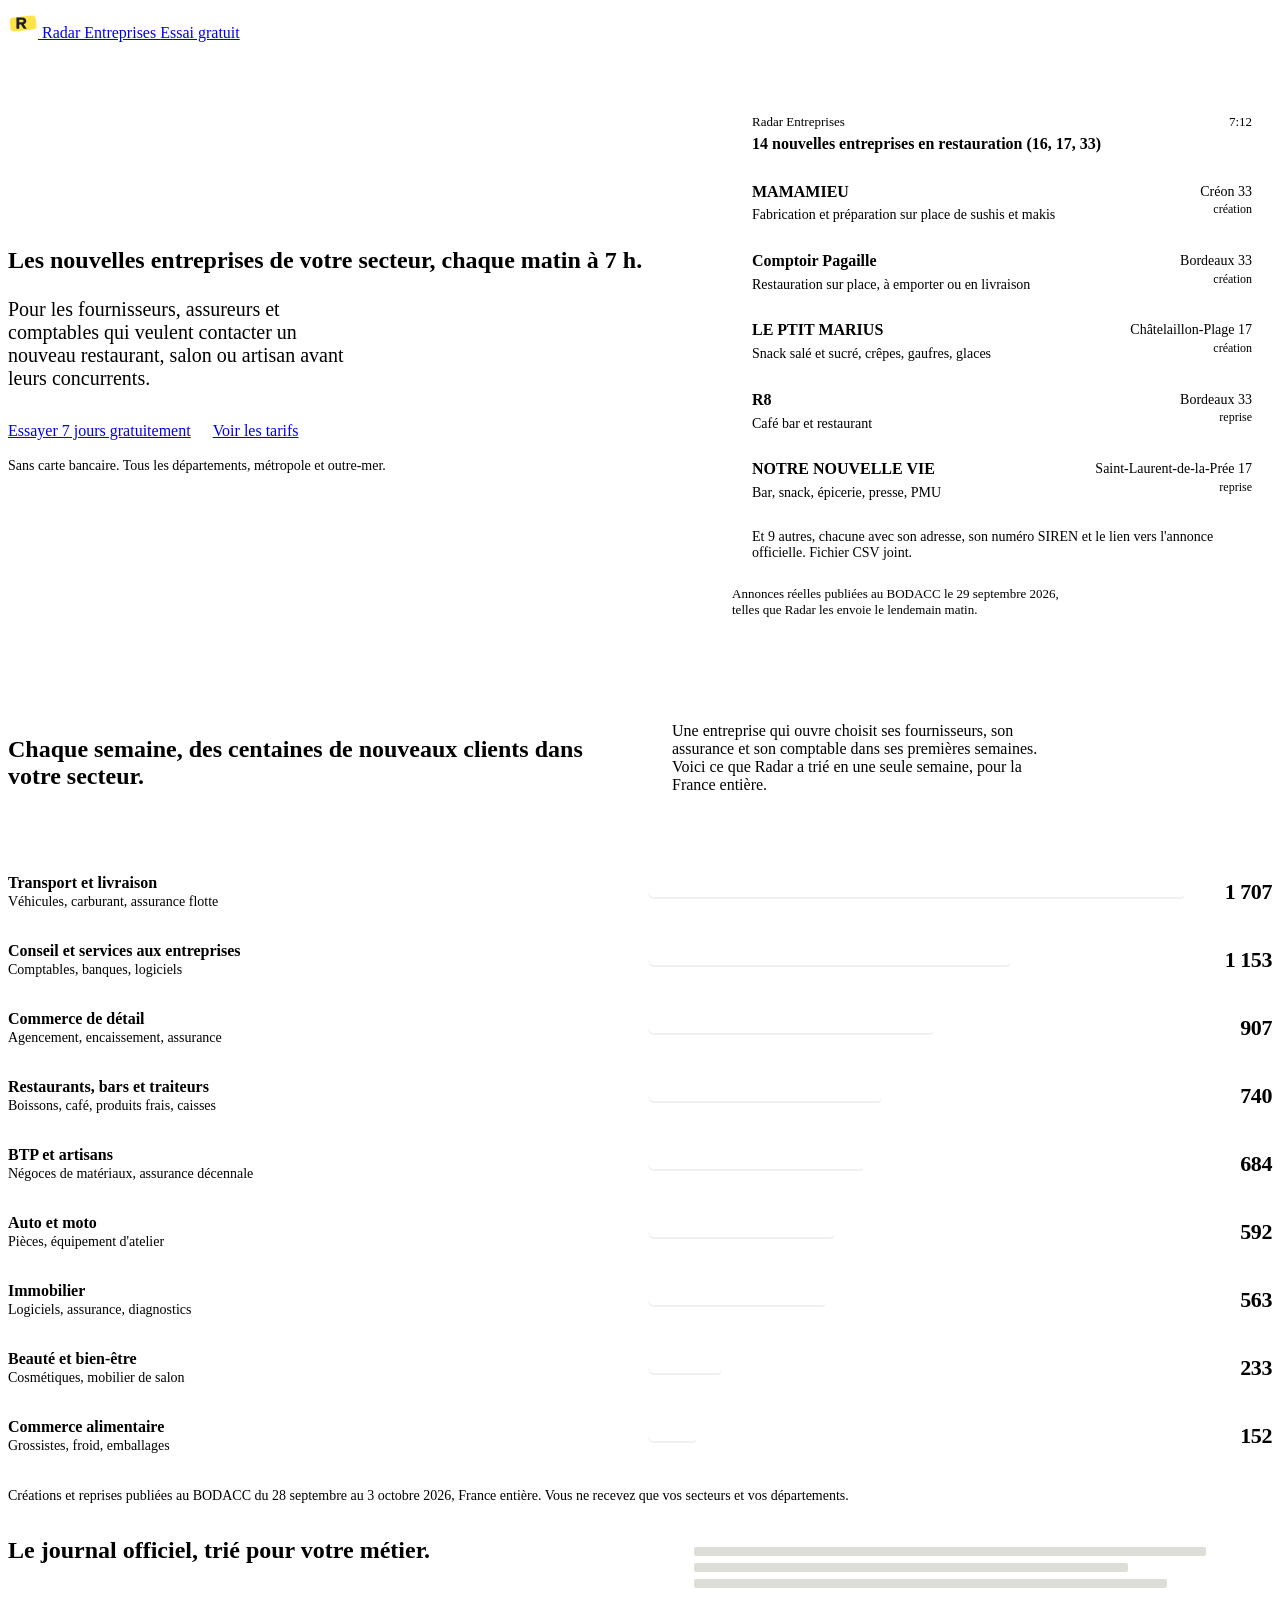
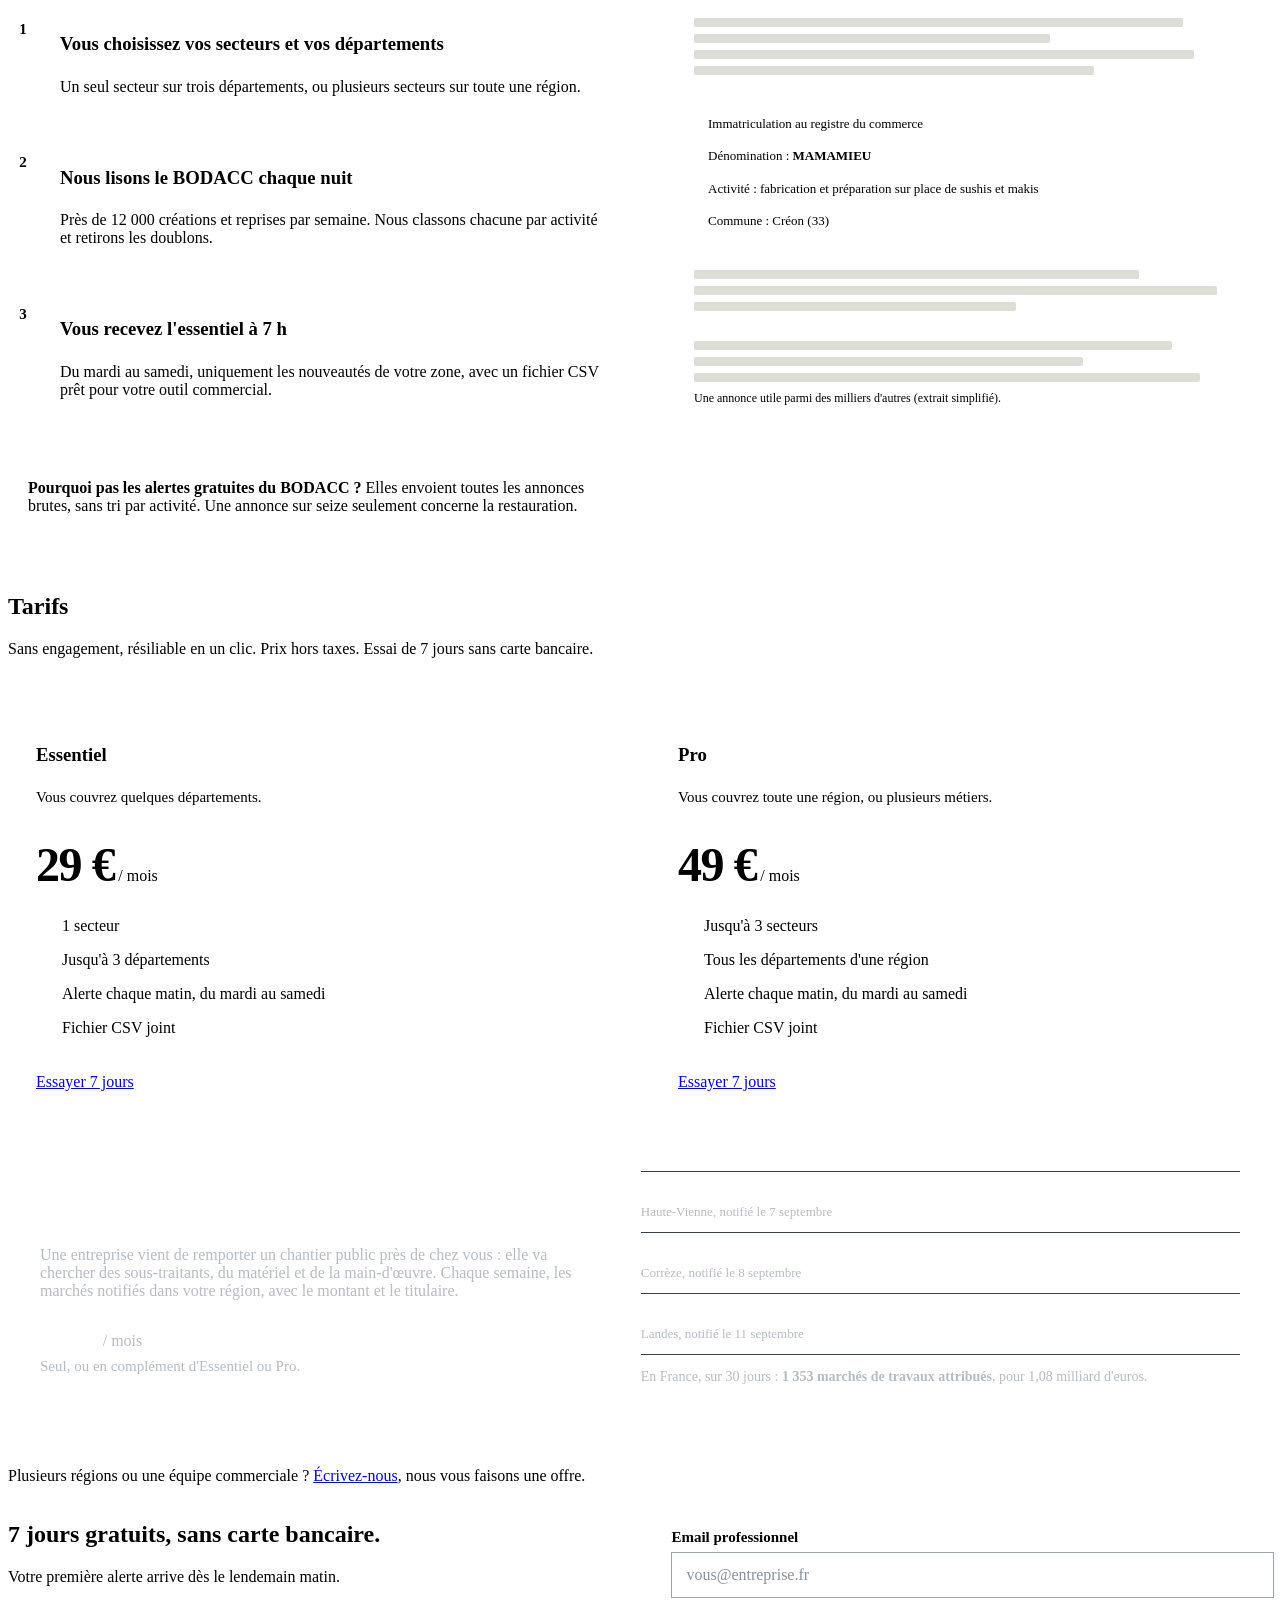
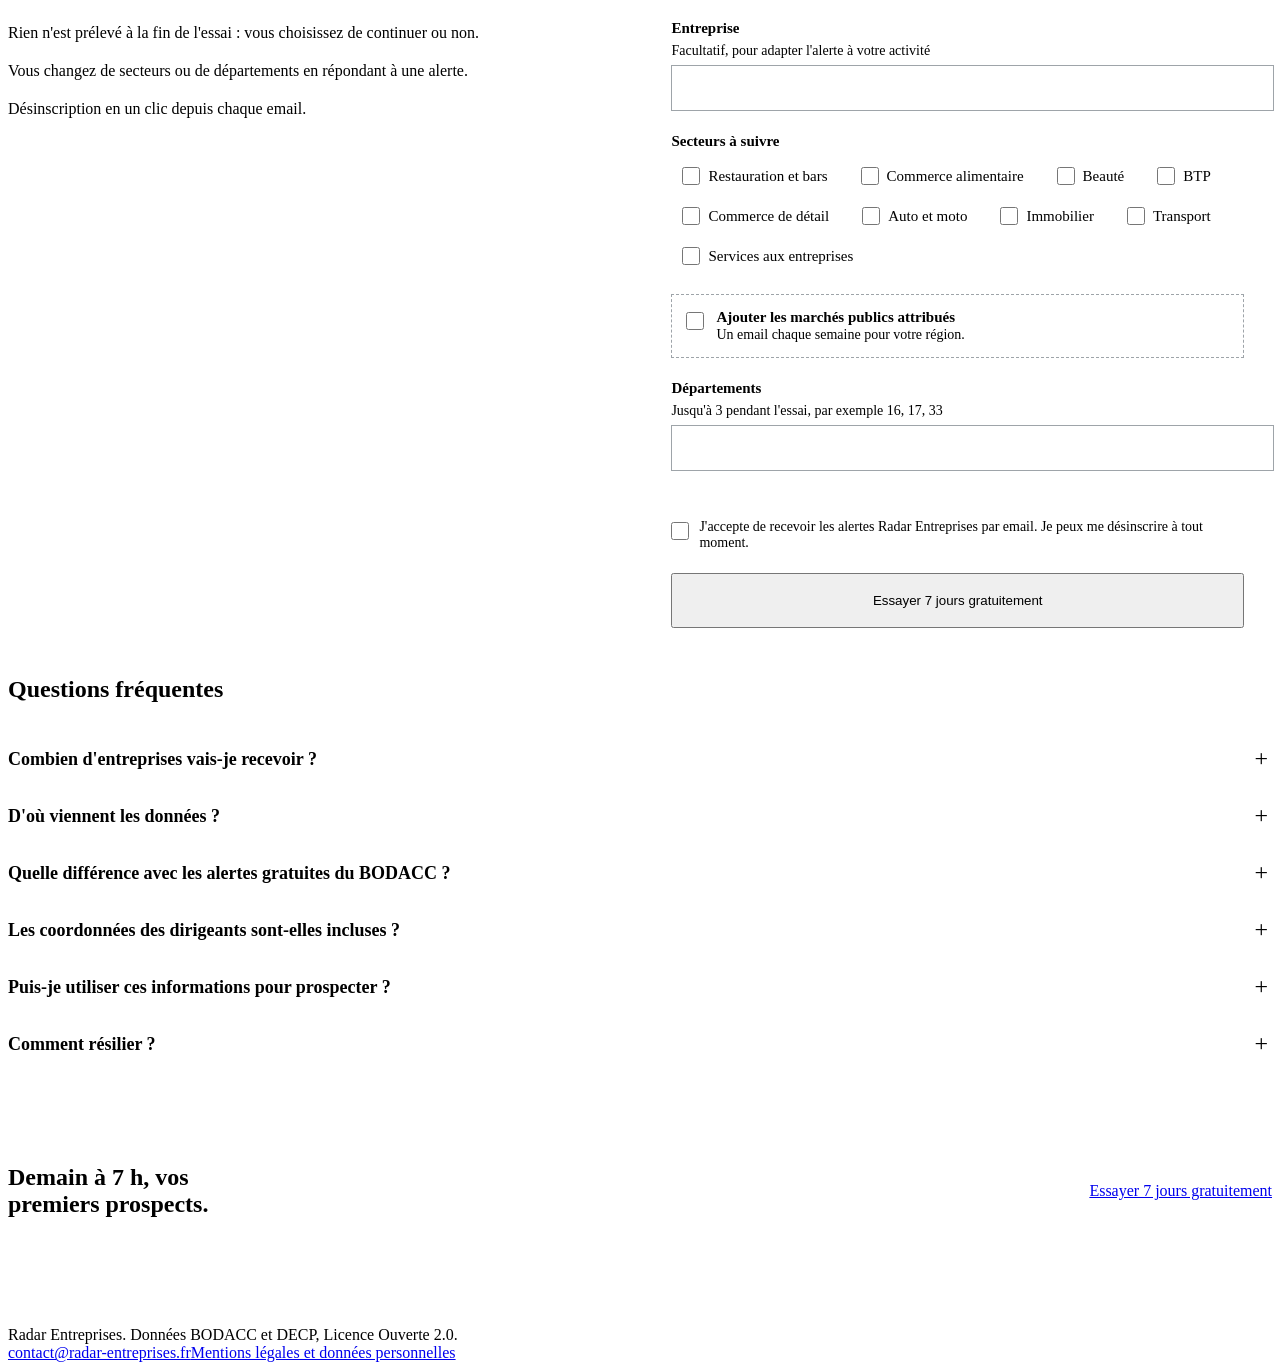
==== site/index.html @ 4e4050c8 "Refonte du site : identité surligneur, chiffres réels du BODACC, tarifs et formulaire clarifiés Co-A" ====
<!doctype html>
<html lang="fr">
<head>
<meta charset="utf-8">
<meta name="viewport" content="width=device-width, initial-scale=1">
<title>Radar Entreprises — les nouvelles entreprises de votre secteur, chaque matin</title>
<meta name="description" content="Chaque matin à 7 h, les entreprises créées ou reprises la veille dans votre secteur et vos départements, triées à partir du BODACC. Pour les fournisseurs, assureurs et experts-comptables. Essai gratuit 7 jours.">
<meta property="og:title" content="Radar Entreprises">
<meta property="og:description" content="Les nouvelles entreprises de votre secteur, chaque matin à 7 h. Essai gratuit 7 jours, sans carte bancaire.">
<meta property="og:url" content="https://radar-entreprises.fr/">
<meta name="theme-color" content="#FFE34A">
<link rel="icon" href="data:image/svg+xml,%3Csvg xmlns='http://www.w3.org/2000/svg' viewBox='0 0 32 32'%3E%3Crect x='2' y='9' width='28' height='15' rx='4' transform='rotate(-6 16 16)' fill='%23FFE34A'/%3E%3Cpath d='M9 22V10h6.2c2.6 0 4.3 1.5 4.3 3.8 0 1.8-1 3-2.7 3.5L20 22h-3.3l-2.8-4.4H12V22z M12 15.2h3c1 0 1.6-.6 1.6-1.4S16 12.4 15 12.4h-3z' fill='%231D2125'/%3E%3C/svg%3E">
<link rel="preconnect" href="https://fonts.googleapis.com">
<link rel="preconnect" href="https://fonts.gstatic.com" crossorigin>
<link href="https://fonts.googleapis.com/css2?family=Schibsted+Grotesk:ital,wght@0,400..900;1,400&display=swap" rel="stylesheet">
<link rel="stylesheet" href="/style.css">
<style>
/* ---------- Héros ---------- */
.hero{padding:56px 0 88px}
.hero .wrap{display:grid;grid-template-columns:1fr minmax(0,540px);gap:64px;align-items:center}
.hero h1{text-wrap:balance}
.hero .lead{font-size:20px;margin:24px 0 32px;max-width:36ch}
.actions{display:flex;gap:14px 22px;flex-wrap:wrap;align-items:center}
.fine{margin-top:18px;font-size:14px}

/* L'alerte du matin, telle qu'elle arrive */
.mail{margin:0}
.mail-card{background:var(--paper);border:1px solid var(--rule);border-radius:10px;
  box-shadow:0 1px 0 var(--rule),0 24px 48px -28px rgba(29,33,37,.38);overflow:hidden}
.mail-top{padding:16px 20px 14px;border-bottom:1px solid var(--rule)}
.mail-top .from{display:flex;justify-content:space-between;font-size:13px;color:var(--muted)}
.mail-top .subject{font-weight:700;margin-top:3px;line-height:1.35}
.entry{display:grid;grid-template-columns:1fr auto;gap:3px 16px;padding:13px 20px;border-bottom:1px solid var(--rule)}
.entry .name{font-weight:700;font-size:16px;line-height:1.3}
.entry .act{font-size:14px;color:var(--muted);line-height:1.4}
.entry .place{grid-row:1/3;grid-column:2;text-align:right;font-size:14px;line-height:1.4}
.entry .kind{font-size:12px;color:var(--muted);display:block}
.mail-more{padding:13px 20px;font-size:14px;color:var(--muted);background:var(--gazette)}
.mail figcaption{font-size:13px;color:var(--muted);margin-top:12px;max-width:52ch}

/* Le seul mouvement de la page : le surligneur passe sur chaque nouveauté */
@media (prefers-reduced-motion:no-preference){
  .mail .hl{animation:mark .55s cubic-bezier(.3,.7,.3,1) both}
  .entry:nth-of-type(1) .hl{animation-delay:.35s}
  .entry:nth-of-type(2) .hl{animation-delay:.6s}
  .entry:nth-of-type(3) .hl{animation-delay:.85s}
  .entry:nth-of-type(4) .hl{animation-delay:1.1s}
  .entry:nth-of-type(5) .hl{animation-delay:1.35s}
  @keyframes mark{from{background-size:0% 72%}to{background-size:100% 72%}}
}

/* ---------- Volumes réels ---------- */
.volumes{background:var(--gazette)}
.vol-head{display:grid;grid-template-columns:1fr 1fr;gap:24px 64px;align-items:end}
.vol-head p{max-width:46ch}
.bars{list-style:none;margin:48px 0 0;padding:0;border-top:2px solid var(--ink)}
.bars li{display:grid;grid-template-columns:minmax(0,1.15fr) minmax(0,1fr) 64px;gap:4px 24px;
  align-items:center;padding:16px 0;border-bottom:1px solid var(--rule)}
.bars .who b{display:block;font-weight:700}
.bars .who span{font-size:14px;color:var(--muted)}
.bars .track{height:14px}
.bars .fill{display:block;height:100%;width:var(--w);background:var(--fluo);border-radius:2px 5px 3px 6px;
  box-shadow:inset 0 -2px 0 rgba(0,0,0,.06)}
.bars .n{font-weight:800;font-size:22px;text-align:right;font-variant-numeric:tabular-nums;letter-spacing:-.02em}
.vol-note{margin-top:18px;font-size:14px}

/* ---------- Comment ça marche ---------- */
.how .wrap{display:grid;grid-template-columns:minmax(0,1fr) minmax(0,1fr);gap:64px;align-items:start}
.gazette{background:var(--gazette);border-radius:8px;padding:22px;font-size:13px;line-height:1.5;position:relative}
.gazette .ghost{display:block;height:9px;border-radius:2px;background:#DCDED7;margin:7px 0}
.gazette .gap{height:16px}
.gazette .real{background:var(--paper);border:1px solid var(--rule);border-radius:4px;padding:12px 14px;margin:14px 0;color:var(--ink)}
.gazette .real p+p{margin-top:2px}
.gazette .src{display:block;font-size:12px;color:var(--muted);margin-top:4px}
.steps{list-style:none;padding:0;margin:32px 0 0;counter-reset:s}
.steps li{counter-increment:s;display:grid;grid-template-columns:40px 1fr;gap:0 12px;padding:18px 0;border-top:1px solid var(--rule)}
.steps li::before{content:counter(s);font-weight:800;font-size:15px;width:30px;height:30px;border-radius:50%;
  border:2px solid var(--ink);display:grid;place-items:center;line-height:1}
.steps p{grid-column:2;margin-top:4px;color:var(--muted)}
.vs{margin-top:28px;padding:18px 20px;border-left:4px solid var(--fluo);background:var(--paper)}

/* ---------- Tarifs ---------- */
.plans{display:grid;grid-template-columns:repeat(2,minmax(0,1fr));gap:20px;margin-top:40px}
.plan{border:1px solid var(--rule);border-radius:10px;padding:28px;display:flex;flex-direction:column}
.plan.main{border:2px solid var(--ink)}
.plan .for{color:var(--muted);margin-top:4px;font-size:15px}
.price{font-weight:800;font-size:48px;line-height:1;letter-spacing:-.03em;margin:20px 0 0;font-variant-numeric:tabular-nums}
.price small{font-weight:400;font-size:16px;letter-spacing:0;color:var(--muted)}
.plan ul{padding:0;margin:20px 0 28px;list-style:none;flex:1}
.plan li{padding:8px 0 8px 26px;border-top:1px solid var(--rule);position:relative}
.plan li::before{content:"";position:absolute;left:2px;top:15px;width:12px;height:7px;border:solid var(--ink);
  border-width:0 0 2px 2px;transform:rotate(-45deg)}
.plan-actions{display:flex;flex-wrap:wrap;gap:12px 18px;align-items:center}
.subscribe{font-size:15px;font-weight:600}

.addon{margin-top:20px;border-radius:10px;background:var(--ink);color:#fff;padding:32px;
  display:grid;grid-template-columns:minmax(0,1fr) minmax(0,1.1fr);gap:24px 56px}
.addon a{color:#fff}
.addon .muted{color:#B7BCC2}
.addon h3{font-size:24px}
.addon .price{font-size:36px;margin-top:14px}
.addon .price small{color:#B7BCC2}
.addon .plan-actions{margin-top:22px}
.addon .btn.light{color:#fff;box-shadow:inset 0 0 0 2px #fff}
.addon .btn.light:hover{color:var(--ink)}
.mk{display:grid;grid-template-columns:1fr auto;gap:2px 16px;padding:12px 0;border-bottom:1px solid #3A4047}
.mk:first-child{border-top:1px solid #3A4047}
.mk .amt{font-weight:800;white-space:nowrap;font-variant-numeric:tabular-nums}
.mk .meta{font-size:13px;color:#B7BCC2;grid-column:1/-1}
.mk-total{margin-top:14px;font-size:14px;color:#B7BCC2}
.mk-total b{color:var(--fluo);font-weight:700}
.plans-note{margin-top:20px}

/* ---------- Essai ---------- */
.trial{background:var(--gazette)}
.trial .wrap{display:grid;grid-template-columns:minmax(0,1fr) minmax(0,1.1fr);gap:64px;align-items:start}
.promise{list-style:none;padding:0;margin:28px 0 0}
.promise li{padding:10px 0;border-top:1px solid var(--rule)}
form{background:var(--paper);border:1px solid var(--rule);border-radius:10px;padding:28px;display:grid;gap:22px}
label{display:grid;gap:6px;font-weight:700;font-size:15px}
.hint{font-weight:400;color:var(--muted);font-size:14px}
input[type=email],input[type=text]{font:inherit;font-size:16px;padding:13px 14px;border:1px solid #9EA4A9;border-radius:var(--radius);
  background:#fff;color:var(--ink);width:100%}
input::placeholder{color:#8A9096;font-weight:400}
input[type=email]:focus,input[type=text]:focus{border-color:var(--ink);outline:2px solid var(--fluo);outline-offset:0}
fieldset{border:0;padding:0;margin:0;min-width:0}
legend{font-weight:700;font-size:15px;margin-bottom:10px;padding:0}
.checks{display:flex;flex-wrap:wrap;gap:8px}
.checks label{display:flex;align-items:center;gap:8px;font-weight:400;border:1px solid var(--rule);border-radius:999px;
  padding:7px 14px 7px 11px;cursor:pointer;font-size:15px}
.checks label:has(input:checked){background:var(--fluo);border-color:var(--fluo)}
.checks input,.option input,.consent input{width:18px;height:18px;margin:0;accent-color:var(--ink);flex:none}
.option{display:flex;gap:12px;align-items:flex-start;font-weight:400;border:1px dashed #9EA4A9;border-radius:var(--radius);padding:14px;cursor:pointer}
.option input{margin-top:3px}
.option b{display:block}
.depts-out{font-size:14px;font-weight:400;color:var(--muted);min-height:1.4em}
.depts-out.ok{color:var(--ink)}
.depts-out.warn{color:#9A3412}
.consent{font-weight:400;font-size:14px;color:var(--muted);display:flex;gap:10px;align-items:flex-start}
.consent input{margin-top:3px}
.hidden{position:absolute;left:-9999px}
form .btn{width:100%;padding:18px}

/* ---------- FAQ ---------- */
.faq{margin-top:28px;border-top:2px solid var(--ink)}
details{border-bottom:1px solid var(--rule)}
summary{font-weight:700;cursor:pointer;font-size:18px;padding:18px 32px 18px 0;list-style:none;position:relative}
summary::-webkit-details-marker{display:none}
summary::after{content:"+";position:absolute;right:4px;top:14px;font-size:24px;font-weight:400;transition:transform .2s}
details[open] summary::after{transform:rotate(45deg)}
details p{padding:0 0 20px;color:var(--muted);max-width:66ch}

.final{text-align:left;padding:72px 0 88px}
.final .wrap{display:flex;justify-content:space-between;align-items:center;gap:24px;flex-wrap:wrap}

/* ---------- Petits écrans ---------- */
@media (max-width:880px){
  .hero{padding:32px 0 64px}
  .hero .wrap,.how .wrap,.trial .wrap,.addon,.vol-head{grid-template-columns:1fr;gap:36px}
  .plans{grid-template-columns:1fr}
  .hero h1{text-wrap:balance}
.hero .lead{font-size:18px;margin:16px 0 24px}
  .hero .actions .btn{flex:1 1 auto}
  .bars li{grid-template-columns:1fr 56px}
  .bars .track{grid-column:1/-1;grid-row:2}
  .addon{padding:24px}
}
</style>
</head>
<body>

<header>
  <div class="wrap">
    <a class="logo" href="/" aria-label="Radar Entreprises, accueil">
      <svg width="30" height="30" viewBox="0 0 32 32" aria-hidden="true"><rect x="2" y="9" width="28" height="15" rx="4" transform="rotate(-6 16 16)" fill="#FFE34A"/><path d="M9 22V10h6.2c2.6 0 4.3 1.5 4.3 3.8 0 1.8-1 3-2.7 3.5L20 22h-3.3l-2.8-4.4H12V22z M12 15.2h3c1 0 1.6-.6 1.6-1.4S16 12.4 15 12.4h-3z" fill="#1D2125"/></svg>
      Radar Entreprises
    </a>
    <a class="btn light small" href="#essai">Essai gratuit</a>
  </div>
</header>

<main>
<section class="hero">
  <div class="wrap">
    <div>
      <h1>Les nouvelles entreprises de votre secteur, chaque matin à&nbsp;7&nbsp;h.</h1>
      <p class="lead">Pour les fournisseurs, assureurs et comptables qui veulent contacter un nouveau restaurant, salon ou artisan avant leurs concurrents.</p>
      <div class="actions">
        <a class="btn" href="#essai">Essayer 7 jours gratuitement</a>
        <a href="#tarifs">Voir les tarifs</a>
      </div>
      <p class="fine muted">Sans carte bancaire. Tous les départements, métropole et outre-mer.</p>
    </div>

    <figure class="mail" aria-label="Exemple d'alerte reçue le matin">
      <div class="mail-card">
        <div class="mail-top">
          <div class="from"><span>Radar Entreprises</span><time>7:12</time></div>
          <div class="subject">14 nouvelles entreprises en restauration (16, 17, 33)</div>
        </div>
        <div class="entry"><span class="name"><span class="hl">MAMAMIEU</span></span><span class="act">Fabrication et préparation sur place de sushis et makis</span><span class="place">Créon <span class="muted">33</span><span class="kind">création</span></span></div>
        <div class="entry"><span class="name"><span class="hl">Comptoir Pagaille</span></span><span class="act">Restauration sur place, à emporter ou en livraison</span><span class="place">Bordeaux <span class="muted">33</span><span class="kind">création</span></span></div>
        <div class="entry"><span class="name"><span class="hl">LE PTIT MARIUS</span></span><span class="act">Snack salé et sucré, crêpes, gaufres, glaces</span><span class="place">Châtelaillon-Plage <span class="muted">17</span><span class="kind">création</span></span></div>
        <div class="entry"><span class="name"><span class="hl">R8</span></span><span class="act">Café bar et restaurant</span><span class="place">Bordeaux <span class="muted">33</span><span class="kind">reprise</span></span></div>
        <div class="entry"><span class="name"><span class="hl">NOTRE NOUVELLE VIE</span></span><span class="act">Bar, snack, épicerie, presse, PMU</span><span class="place">Saint-Laurent-de-la-Prée <span class="muted">17</span><span class="kind">reprise</span></span></div>
        <div class="mail-more">Et 9 autres, chacune avec son adresse, son numéro SIREN et le lien vers l'annonce officielle. Fichier CSV joint.</div>
      </div>
      <figcaption>Annonces réelles publiées au BODACC le 29 septembre 2026, telles que Radar les envoie le lendemain matin.</figcaption>
    </figure>
  </div>
</section>

<section class="volumes">
  <div class="wrap">
    <div class="vol-head">
      <h2>Chaque semaine, des centaines de nouveaux clients dans votre secteur.</h2>
      <p>Une entreprise qui ouvre choisit ses fournisseurs, son assurance et son comptable dans ses premières semaines. Voici ce que Radar a trié en une seule semaine, pour la France entière.</p>
    </div>
    <ol class="bars" aria-label="Créations et reprises d'entreprises par secteur, semaine du 28 septembre 2026">
      <li style="--w:100%"><span class="who"><b>Transport et livraison</b><span>Véhicules, carburant, assurance flotte</span></span><span class="track"><span class="fill"></span></span><span class="n">1&nbsp;707</span></li>
      <li style="--w:67.5%"><span class="who"><b>Conseil et services aux entreprises</b><span>Comptables, banques, logiciels</span></span><span class="track"><span class="fill"></span></span><span class="n">1&nbsp;153</span></li>
      <li style="--w:53.1%"><span class="who"><b>Commerce de détail</b><span>Agencement, encaissement, assurance</span></span><span class="track"><span class="fill"></span></span><span class="n">907</span></li>
      <li style="--w:43.4%"><span class="who"><b>Restaurants, bars et traiteurs</b><span>Boissons, café, produits frais, caisses</span></span><span class="track"><span class="fill"></span></span><span class="n">740</span></li>
      <li style="--w:40.1%"><span class="who"><b>BTP et artisans</b><span>Négoces de matériaux, assurance décennale</span></span><span class="track"><span class="fill"></span></span><span class="n">684</span></li>
      <li style="--w:34.7%"><span class="who"><b>Auto et moto</b><span>Pièces, équipement d'atelier</span></span><span class="track"><span class="fill"></span></span><span class="n">592</span></li>
      <li style="--w:33%"><span class="who"><b>Immobilier</b><span>Logiciels, assurance, diagnostics</span></span><span class="track"><span class="fill"></span></span><span class="n">563</span></li>
      <li style="--w:13.6%"><span class="who"><b>Beauté et bien-être</b><span>Cosmétiques, mobilier de salon</span></span><span class="track"><span class="fill"></span></span><span class="n">233</span></li>
      <li style="--w:8.9%"><span class="who"><b>Commerce alimentaire</b><span>Grossistes, froid, emballages</span></span><span class="track"><span class="fill"></span></span><span class="n">152</span></li>
    </ol>
    <p class="vol-note muted">Créations et reprises publiées au BODACC du 28 septembre au 3 octobre 2026, France entière. Vous ne recevez que vos secteurs et vos départements.</p>
  </div>
</section>

<section class="how">
  <div class="wrap">
    <div>
      <h2>Le journal officiel, trié pour votre métier.</h2>
      <ol class="steps">
        <li><h3>Vous choisissez vos secteurs et vos départements</h3><p>Un seul secteur sur trois départements, ou plusieurs secteurs sur toute une région.</p></li>
        <li><h3>Nous lisons le BODACC chaque nuit</h3><p>Près de 12&nbsp;000 créations et reprises par semaine. Nous classons chacune par activité et retirons les doublons.</p></li>
        <li><h3>Vous recevez l'essentiel à 7 h</h3><p>Du mardi au samedi, uniquement les nouveautés de votre zone, avec un fichier CSV prêt pour votre outil commercial.</p></li>
      </ol>
      <p class="vs"><strong>Pourquoi pas les alertes gratuites du BODACC ?</strong> Elles envoient toutes les annonces brutes, sans tri par activité. Une annonce sur seize seulement concerne la restauration.</p>
    </div>

    <figure class="gazette" style="margin:0" aria-label="Une annonce utile au milieu des annonces du jour">
      <span class="ghost" style="width:92%"></span><span class="ghost" style="width:78%"></span><span class="ghost" style="width:85%"></span>
      <div class="gap"></div>
      <span class="ghost" style="width:88%"></span><span class="ghost" style="width:64%"></span><span class="ghost" style="width:90%"></span><span class="ghost" style="width:72%"></span>
      <div class="real">
        <p>Immatriculation au registre du commerce</p>
        <p>Dénomination : <span class="hl"><strong>MAMAMIEU</strong></span></p>
        <p>Activité : <span class="hl">fabrication et préparation sur place de sushis et makis</span></p>
        <p>Commune : <span class="hl">Créon (33)</span></p>
      </div>
      <span class="ghost" style="width:80%"></span><span class="ghost" style="width:94%"></span><span class="ghost" style="width:58%"></span>
      <div class="gap"></div>
      <span class="ghost" style="width:86%"></span><span class="ghost" style="width:70%"></span><span class="ghost" style="width:91%"></span>
      <figcaption class="src">Une annonce utile parmi des milliers d'autres (extrait simplifié).</figcaption>
    </figure>
  </div>
</section>

<section id="tarifs" style="padding-top:24px">
  <div class="wrap">
    <h2>Tarifs</h2>
    <p class="muted" style="margin-top:12px">Sans engagement, résiliable en un clic. Prix hors taxes. Essai de 7 jours sans carte bancaire.</p>
    <div class="plans">
      <div class="plan">
        <h3>Essentiel</h3>
        <p class="for">Vous couvrez quelques départements.</p>
        <p class="price">29 €<small> / mois</small></p>
        <ul><li>1 secteur</li><li>Jusqu'à 3 départements</li><li>Alerte chaque matin, du mardi au samedi</li><li>Fichier CSV joint</li></ul>
        <div class="plan-actions"><a class="btn light" href="#essai">Essayer 7 jours</a><a class="subscribe" data-plan="essentiel" href="#" hidden>S'abonner directement</a></div>
      </div>
      <div class="plan main">
        <h3>Pro</h3>
        <p class="for">Vous couvrez toute une région, ou plusieurs métiers.</p>
        <p class="price">49 €<small> / mois</small></p>
        <ul><li>Jusqu'à 3 secteurs</li><li>Tous les départements d'une région</li><li>Alerte chaque matin, du mardi au samedi</li><li>Fichier CSV joint</li></ul>
        <div class="plan-actions"><a class="btn" href="#essai">Essayer 7 jours</a><a class="subscribe" data-plan="pro" href="#" hidden>S'abonner directement</a></div>
      </div>
    </div>

    <div class="addon">
      <div>
        <h3>Marchés publics attribués</h3>
        <p class="muted" style="margin-top:10px">Une entreprise vient de remporter un chantier public près de chez vous : elle va chercher des sous-traitants, du matériel et de la main-d'œuvre. Chaque semaine, les marchés notifiés dans votre région, avec le montant et le titulaire.</p>
        <p class="price">39 €<small> / mois</small></p>
        <p class="muted" style="margin-top:6px;font-size:15px">Seul, ou en complément d'Essentiel ou Pro.</p>
        <div class="plan-actions"><a class="btn light" href="#essai">Essayer 7 jours</a><a class="subscribe" data-plan="marches" href="#" hidden>S'abonner directement</a></div>
      </div>
      <div>
        <div class="mk-list" aria-label="Exemples de marchés attribués en septembre 2026">
          <div class="mk"><span>Restructuration d'un groupe scolaire, lot revêtements</span><span class="amt">223 263 €</span><span class="meta">Haute-Vienne, notifié le 7 septembre</span></div>
          <div class="mk"><span>Démolition de 26 logements</span><span class="amt">119 970 €</span><span class="meta">Corrèze, notifié le 8 septembre</span></div>
          <div class="mk"><span>Réfection de l'étanchéité d'un gymnase de lycée</span><span class="amt">20 740 €</span><span class="meta">Landes, notifié le 11 septembre</span></div>
        </div>
        <p class="mk-total">En France, sur 30 jours : <b>1&nbsp;353 marchés de travaux attribués</b>, pour 1,08 milliard d'euros.</p>
      </div>
    </div>
    <p class="plans-note muted">Plusieurs régions ou une équipe commerciale ? <a href="mailto:contact@radar-entreprises.fr">Écrivez-nous</a>, nous vous faisons une offre.</p>
  </div>
</section>

<section class="trial" id="essai">
  <div class="wrap">
    <div>
      <h2>7 jours gratuits, sans carte bancaire.</h2>
      <p style="margin-top:18px">Votre première alerte arrive dès le lendemain matin.</p>
      <ul class="promise">
        <li>Rien n'est prélevé à la fin de l'essai : vous choisissez de continuer ou non.</li>
        <li>Vous changez de secteurs ou de départements en répondant à une alerte.</li>
        <li>Désinscription en un clic depuis chaque email.</li>
      </ul>
    </div>

    <form name="essai" method="POST" action="/merci.html" data-netlify="true" netlify-honeypot="site_web">
      <input type="hidden" name="form-name" value="essai">
      <p class="hidden"><label>Ne pas remplir <input name="site_web" tabindex="-1" autocomplete="off"></label></p>

      <label>Email professionnel
        <input type="email" name="email" required autocomplete="email" placeholder="vous@entreprise.fr">
      </label>
      <label>Entreprise <span class="hint">Facultatif, pour adapter l'alerte à votre activité</span>
        <input type="text" name="entreprise" autocomplete="organization">
      </label>
      <fieldset>
        <legend>Secteurs à suivre</legend>
        <div class="checks">
          <label><input type="checkbox" name="secteurs" value="restauration"> Restauration et bars</label>
          <label><input type="checkbox" name="secteurs" value="commerce_alimentaire"> Commerce alimentaire</label>
          <label><input type="checkbox" name="secteurs" value="beaute_bien_etre"> Beauté</label>
          <label><input type="checkbox" name="secteurs" value="btp"> BTP</label>
          <label><input type="checkbox" name="secteurs" value="commerce_detail"> Commerce de détail</label>
          <label><input type="checkbox" name="secteurs" value="auto_moto"> Auto et moto</label>
          <label><input type="checkbox" name="secteurs" value="immobilier"> Immobilier</label>
          <label><input type="checkbox" name="secteurs" value="transport_livraison"> Transport</label>
          <label><input type="checkbox" name="secteurs" value="conseil_services_b2b"> Services aux entreprises</label>
        </div>
      </fieldset>
      <label class="option"><input type="checkbox" name="secteurs" value="marches_attribues"><span><b>Ajouter les marchés publics attribués</b><span class="hint">Un email chaque semaine pour votre région.</span></span></label>
      <label>Départements <span class="hint">Jusqu'à 3 pendant l'essai, par exemple 16, 17, 33</span>
        <input type="text" name="departements" id="depts" required inputmode="text" autocomplete="off"
          pattern="\s*(0[1-9]|[1-8][0-9]|9[0-5]|2[AaBb]|97[1-6])(\s*[,; ]\s*(0[1-9]|[1-8][0-9]|9[0-5]|2[AaBb]|97[1-6]))*\s*[,;]?\s*"
          title="Numéros de département séparés par des virgules, par exemple 16, 17, 33">
        <span class="depts-out" id="depts-out" aria-live="polite"></span>
      </label>
      <label class="consent"><input type="checkbox" name="consentement" required> J'accepte de recevoir les alertes Radar Entreprises par email. Je peux me désinscrire à tout moment.</label>
      <button class="btn" type="submit">Essayer 7 jours gratuitement</button>
    </form>
  </div>
</section>

<section>
  <div class="wrap"><div class="narrow">
    <h2>Questions fréquentes</h2>
    <div class="faq">
      <details><summary>Combien d'entreprises vais-je recevoir ?</summary><p>Cela dépend de votre secteur et de votre zone. À titre d'exemple, la semaine du 28 septembre 2026, la restauration représentait 740 créations et reprises en France, dont 26 sur la Charente, la Charente-Maritime et la Gironde. Les jours sans nouveauté, nous ne vous envoyons rien.</p></details>
      <details><summary>D'où viennent les données ?</summary><p>Du BODACC, le bulletin officiel où sont publiées les créations, ventes et cessions d'entreprises inscrites au registre du commerce, et des données essentielles de la commande publique pour les marchés attribués. Ces données sont publiques et diffusées sous Licence Ouverte.</p></details>
      <details><summary>Quelle différence avec les alertes gratuites du BODACC ?</summary><p>Le BODACC publie les annonces brutes, sans classement par activité. Nous trions chaque annonce par secteur, retirons les doublons et vous envoyons uniquement ce qui correspond à votre métier et à votre zone, lisible en deux minutes et exportable en CSV.</p></details>
      <details><summary>Les coordonnées des dirigeants sont-elles incluses ?</summary><p>Vous recevez le nom de l'entreprise, son activité, son adresse, son numéro SIREN et le lien vers l'annonce officielle. Nous ne fournissons ni téléphone ni email personnel.</p></details>
      <details><summary>Puis-je utiliser ces informations pour prospecter ?</summary><p>Oui, dans le respect du RGPD : prospection en lien avec l'activité professionnelle de l'entreprise, et prise en compte de toute demande d'opposition. Les entrepreneurs individuels sont des personnes physiques : traitez leurs données avec la même attention.</p></details>
      <details><summary>Comment résilier ?</summary><p>À tout moment, en un clic depuis le lien présent dans chaque email, ou depuis l'espace « Gérer mon abonnement ». Aucun engagement.</p></details>
    </div>
  </div></div>
</section>

<section class="final" style="background:var(--fluo)">
  <div class="wrap">
    <h2 style="max-width:20ch">Demain à 7 h, vos premiers prospects.</h2>
    <a class="btn" href="#essai">Essayer 7 jours gratuitement</a>
  </div>
</section>
</main>

<footer>
  <div class="wrap">
    <span>Radar Entreprises. Données BODACC et DECP, Licence Ouverte 2.0.</span>
    <nav aria-label="Liens utiles"><a href="mailto:contact@radar-entreprises.fr">contact@radar-entreprises.fr</a><a id="portail" href="#" hidden>Gérer mon abonnement</a><a href="/mentions-legales.html">Mentions légales et données personnelles</a></nav>
  </div>
</footer>

<script>
/* Les liens de paiement Stripe sont publiés dans stripe.json une fois le compte activé.
   Tant qu'il n'existe pas, seuls les boutons d'essai gratuit sont visibles. */
fetch("/stripe.json", {cache: "no-store"}).then(r => r.ok ? r.json() : null).then(cfg => {
  if (!cfg) return;
  document.querySelectorAll(".subscribe").forEach(a => {
    const p = cfg.plans && cfg.plans[a.dataset.plan];
    if (p && p.url) { a.href = p.url; a.hidden = false; }
  });
  const portail = document.getElementById("portail");
  if (cfg.portail) { portail.href = cfg.portail; portail.hidden = false; }
}).catch(() => {});

/* Confirme en clair les départements saisis, pour éviter les fautes de frappe. */
(() => {
  const N = "01 Ain|02 Aisne|03 Allier|04 Alpes-de-Haute-Provence|05 Hautes-Alpes|06 Alpes-Maritimes|07 Ardèche|08 Ardennes|09 Ariège|10 Aube|11 Aude|12 Aveyron|13 Bouches-du-Rhône|14 Calvados|15 Cantal|16 Charente|17 Charente-Maritime|18 Cher|19 Corrèze|2A Corse-du-Sud|2B Haute-Corse|21 Côte-d'Or|22 Côtes-d'Armor|23 Creuse|24 Dordogne|25 Doubs|26 Drôme|27 Eure|28 Eure-et-Loir|29 Finistère|30 Gard|31 Haute-Garonne|32 Gers|33 Gironde|34 Hérault|35 Ille-et-Vilaine|36 Indre|37 Indre-et-Loire|38 Isère|39 Jura|40 Landes|41 Loir-et-Cher|42 Loire|43 Haute-Loire|44 Loire-Atlantique|45 Loiret|46 Lot|47 Lot-et-Garonne|48 Lozère|49 Maine-et-Loire|50 Manche|51 Marne|52 Haute-Marne|53 Mayenne|54 Meurthe-et-Moselle|55 Meuse|56 Morbihan|57 Moselle|58 Nièvre|59 Nord|60 Oise|61 Orne|62 Pas-de-Calais|63 Puy-de-Dôme|64 Pyrénées-Atlantiques|65 Hautes-Pyrénées|66 Pyrénées-Orientales|67 Bas-Rhin|68 Haut-Rhin|69 Rhône|70 Haute-Saône|71 Saône-et-Loire|72 Sarthe|73 Savoie|74 Haute-Savoie|75 Paris|76 Seine-Maritime|77 Seine-et-Marne|78 Yvelines|79 Deux-Sèvres|80 Somme|81 Tarn|82 Tarn-et-Garonne|83 Var|84 Vaucluse|85 Vendée|86 Vienne|87 Haute-Vienne|88 Vosges|89 Yonne|90 Territoire de Belfort|91 Essonne|92 Hauts-de-Seine|93 Seine-Saint-Denis|94 Val-de-Marne|95 Val-d'Oise|971 Guadeloupe|972 Martinique|973 Guyane|974 La Réunion|975 Saint-Pierre-et-Miquelon|976 Mayotte";
  const names = Object.fromEntries(N.split("|").map(s => [s.slice(0, s.indexOf(" ")), s.slice(s.indexOf(" ") + 1)]));
  const input = document.getElementById("depts"), out = document.getElementById("depts-out");
  input.addEventListener("input", () => {
    const codes = [...new Set((input.value.match(/97[1-6]|2[ab]|\d{2}/gi) || []).map(c => c.toUpperCase()))];
    const known = codes.filter(c => names[c]), unknown = codes.filter(c => !names[c]);
    out.className = "depts-out";
    if (!codes.length) { out.textContent = ""; return; }
    if (unknown.length) { out.textContent = "Département inconnu : " + unknown.join(", "); out.classList.add("warn"); return; }
    let t = known.slice(0, 3).map(c => names[c] + " (" + c + ")").join(", ");
    if (known.length > 3) { t += ". L'essai couvre les 3 premiers ; écrivez-nous pour plus."; out.classList.add("warn"); }
    else out.classList.add("ok");
    out.textContent = t;
  });
})();
</script>
</body>
</html>
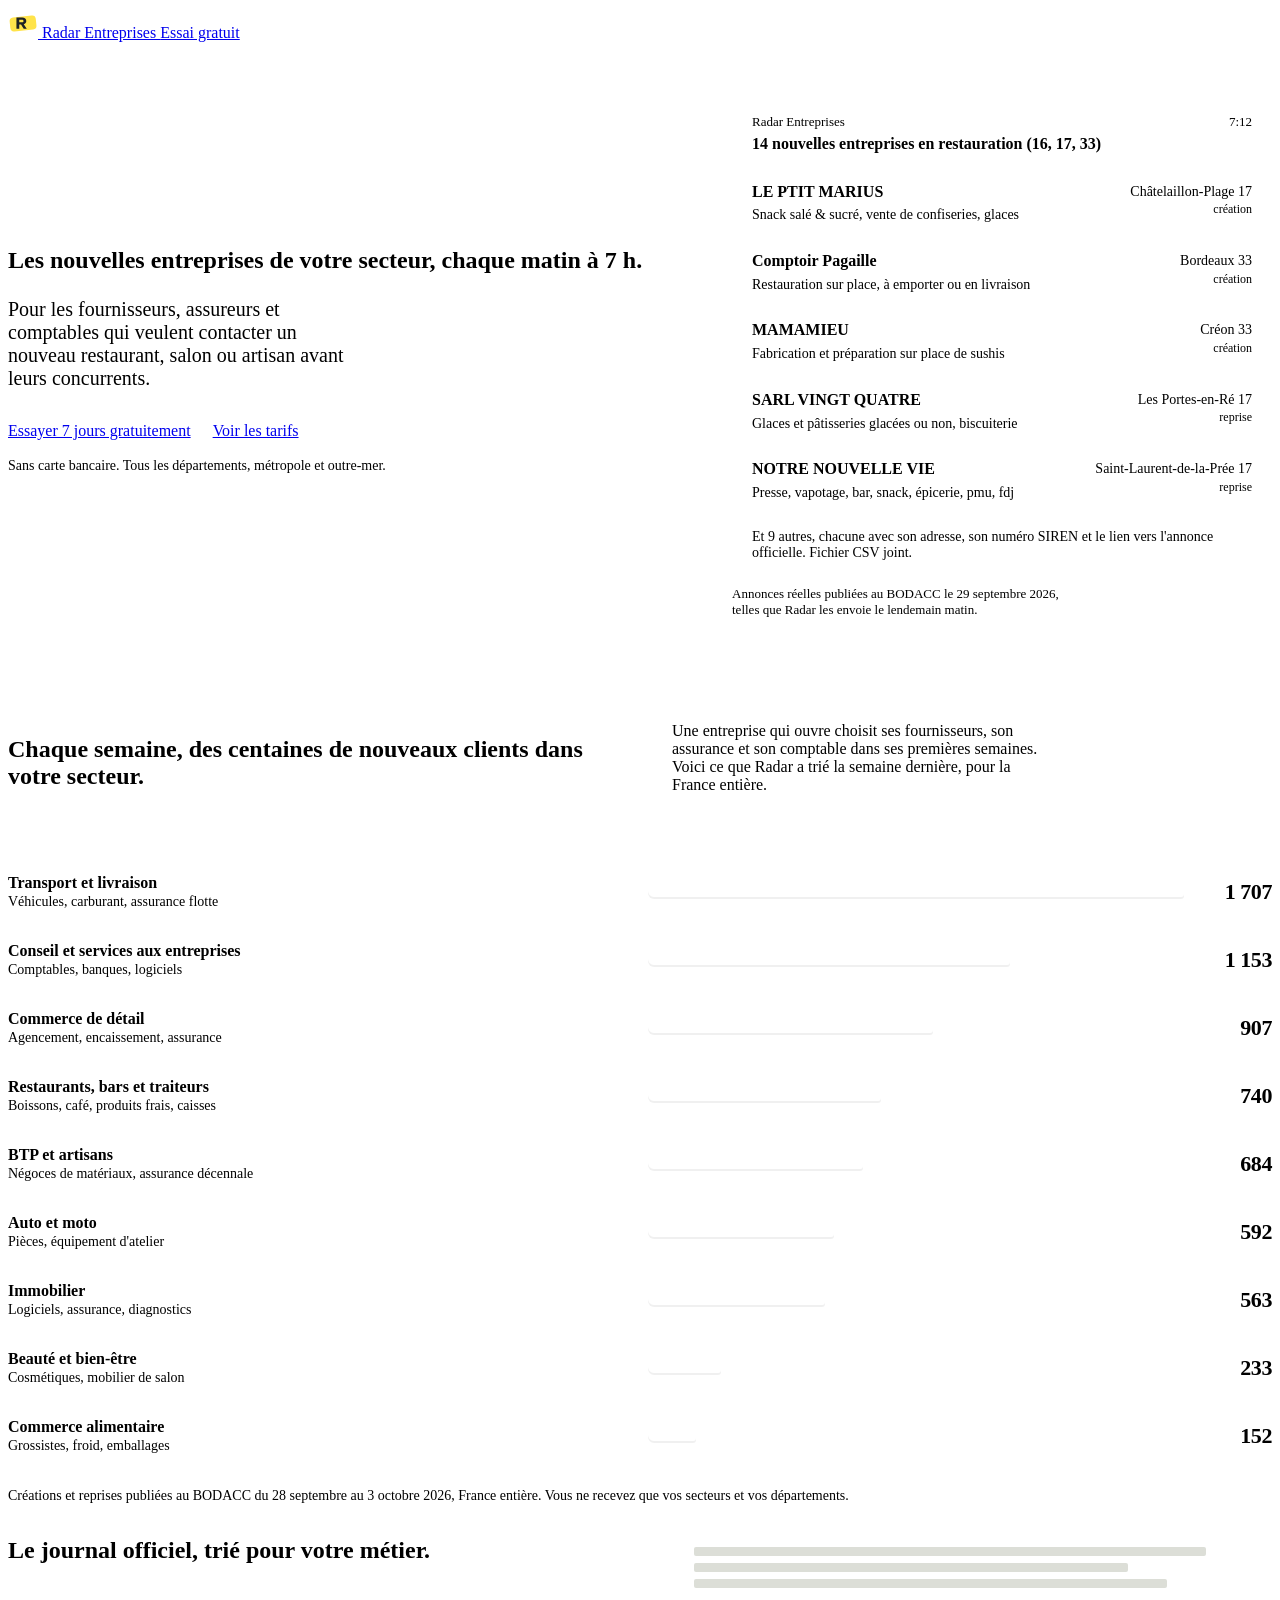
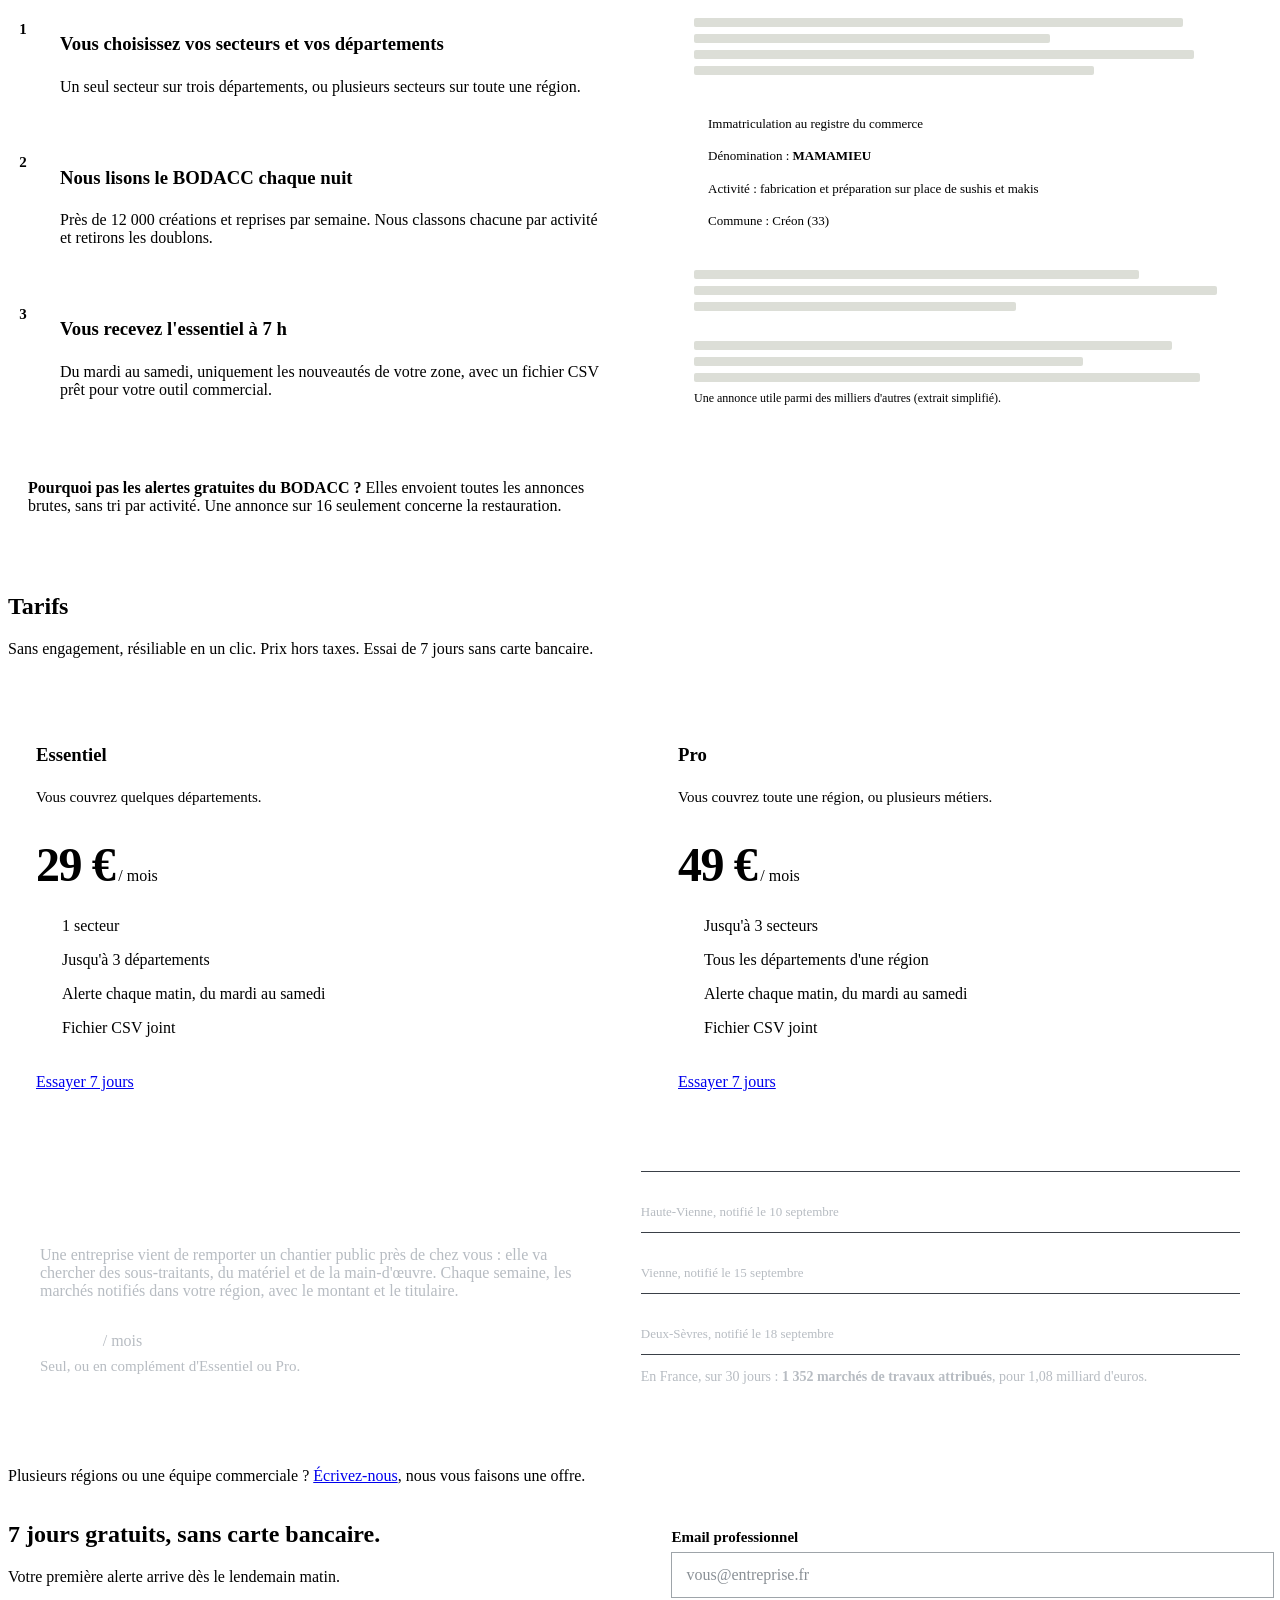
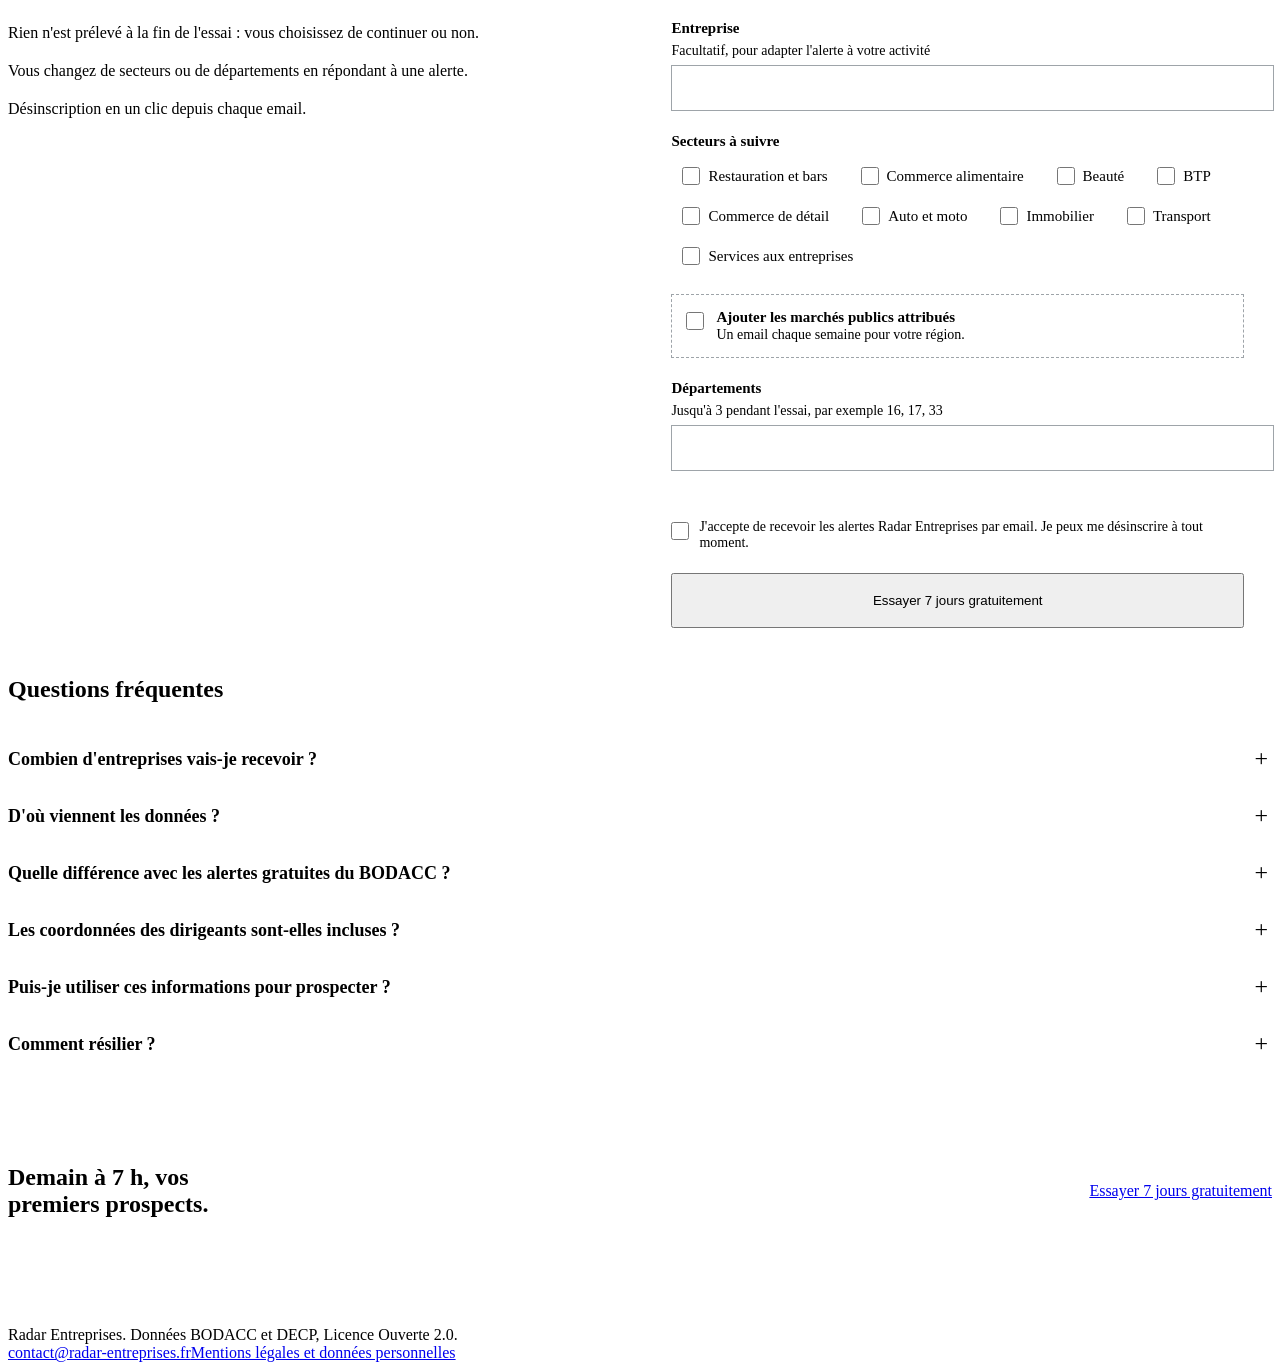
==== commit a52a4fb8: "Chiffres du site mis à jour automatiquement chaque lundi (BODACC + DECP) Co-Authored-By: Claude Opus" ====
--- a/site/index.html
+++ b/site/index.html
@@ -193,19 +193,21 @@
     </div>
 
     <figure class="mail" aria-label="Exemple d'alerte reçue le matin">
-      <div class="mail-card">
+      <!-- auto:hero -->
+    <div class="mail-card">
         <div class="mail-top">
           <div class="from"><span>Radar Entreprises</span><time>7:12</time></div>
           <div class="subject">14 nouvelles entreprises en restauration (16, 17, 33)</div>
         </div>
-        <div class="entry"><span class="name"><span class="hl">MAMAMIEU</span></span><span class="act">Fabrication et préparation sur place de sushis et makis</span><span class="place">Créon <span class="muted">33</span><span class="kind">création</span></span></div>
+        <div class="entry"><span class="name"><span class="hl">LE PTIT MARIUS</span></span><span class="act">Snack salé &amp; sucré, vente de confiseries, glaces</span><span class="place">Châtelaillon-Plage <span class="muted">17</span><span class="kind">création</span></span></div>
         <div class="entry"><span class="name"><span class="hl">Comptoir Pagaille</span></span><span class="act">Restauration sur place, à emporter ou en livraison</span><span class="place">Bordeaux <span class="muted">33</span><span class="kind">création</span></span></div>
-        <div class="entry"><span class="name"><span class="hl">LE PTIT MARIUS</span></span><span class="act">Snack salé et sucré, crêpes, gaufres, glaces</span><span class="place">Châtelaillon-Plage <span class="muted">17</span><span class="kind">création</span></span></div>
-        <div class="entry"><span class="name"><span class="hl">R8</span></span><span class="act">Café bar et restaurant</span><span class="place">Bordeaux <span class="muted">33</span><span class="kind">reprise</span></span></div>
-        <div class="entry"><span class="name"><span class="hl">NOTRE NOUVELLE VIE</span></span><span class="act">Bar, snack, épicerie, presse, PMU</span><span class="place">Saint-Laurent-de-la-Prée <span class="muted">17</span><span class="kind">reprise</span></span></div>
+        <div class="entry"><span class="name"><span class="hl">MAMAMIEU</span></span><span class="act">Fabrication et préparation sur place de sushis</span><span class="place">Créon <span class="muted">33</span><span class="kind">création</span></span></div>
+        <div class="entry"><span class="name"><span class="hl">SARL VINGT QUATRE</span></span><span class="act">Glaces et pâtisseries glacées ou non, biscuiterie</span><span class="place">Les Portes-en-Ré <span class="muted">17</span><span class="kind">reprise</span></span></div>
+        <div class="entry"><span class="name"><span class="hl">NOTRE NOUVELLE VIE</span></span><span class="act">Presse, vapotage, bar, snack, épicerie, pmu, fdj</span><span class="place">Saint-Laurent-de-la-Prée <span class="muted">17</span><span class="kind">reprise</span></span></div>
         <div class="mail-more">Et 9 autres, chacune avec son adresse, son numéro SIREN et le lien vers l'annonce officielle. Fichier CSV joint.</div>
       </div>
       <figcaption>Annonces réelles publiées au BODACC le 29 septembre 2026, telles que Radar les envoie le lendemain matin.</figcaption>
+      <!-- /auto:hero -->
     </figure>
   </div>
 </section>
@@ -214,20 +216,22 @@
   <div class="wrap">
     <div class="vol-head">
       <h2>Chaque semaine, des centaines de nouveaux clients dans votre secteur.</h2>
-      <p>Une entreprise qui ouvre choisit ses fournisseurs, son assurance et son comptable dans ses premières semaines. Voici ce que Radar a trié en une seule semaine, pour la France entière.</p>
-    </div>
+      <p>Une entreprise qui ouvre choisit ses fournisseurs, son assurance et son comptable dans ses premières semaines. Voici ce que Radar a trié la semaine dernière, pour la France entière.</p>
+    </div>
+    <!-- auto:volumes -->
     <ol class="bars" aria-label="Créations et reprises d'entreprises par secteur, semaine du 28 septembre 2026">
-      <li style="--w:100%"><span class="who"><b>Transport et livraison</b><span>Véhicules, carburant, assurance flotte</span></span><span class="track"><span class="fill"></span></span><span class="n">1&nbsp;707</span></li>
+      <li style="--w:100.0%"><span class="who"><b>Transport et livraison</b><span>Véhicules, carburant, assurance flotte</span></span><span class="track"><span class="fill"></span></span><span class="n">1&nbsp;707</span></li>
       <li style="--w:67.5%"><span class="who"><b>Conseil et services aux entreprises</b><span>Comptables, banques, logiciels</span></span><span class="track"><span class="fill"></span></span><span class="n">1&nbsp;153</span></li>
       <li style="--w:53.1%"><span class="who"><b>Commerce de détail</b><span>Agencement, encaissement, assurance</span></span><span class="track"><span class="fill"></span></span><span class="n">907</span></li>
       <li style="--w:43.4%"><span class="who"><b>Restaurants, bars et traiteurs</b><span>Boissons, café, produits frais, caisses</span></span><span class="track"><span class="fill"></span></span><span class="n">740</span></li>
       <li style="--w:40.1%"><span class="who"><b>BTP et artisans</b><span>Négoces de matériaux, assurance décennale</span></span><span class="track"><span class="fill"></span></span><span class="n">684</span></li>
       <li style="--w:34.7%"><span class="who"><b>Auto et moto</b><span>Pièces, équipement d'atelier</span></span><span class="track"><span class="fill"></span></span><span class="n">592</span></li>
-      <li style="--w:33%"><span class="who"><b>Immobilier</b><span>Logiciels, assurance, diagnostics</span></span><span class="track"><span class="fill"></span></span><span class="n">563</span></li>
+      <li style="--w:33.0%"><span class="who"><b>Immobilier</b><span>Logiciels, assurance, diagnostics</span></span><span class="track"><span class="fill"></span></span><span class="n">563</span></li>
       <li style="--w:13.6%"><span class="who"><b>Beauté et bien-être</b><span>Cosmétiques, mobilier de salon</span></span><span class="track"><span class="fill"></span></span><span class="n">233</span></li>
       <li style="--w:8.9%"><span class="who"><b>Commerce alimentaire</b><span>Grossistes, froid, emballages</span></span><span class="track"><span class="fill"></span></span><span class="n">152</span></li>
     </ol>
     <p class="vol-note muted">Créations et reprises publiées au BODACC du 28 septembre au 3 octobre 2026, France entière. Vous ne recevez que vos secteurs et vos départements.</p>
+    <!-- /auto:volumes -->
   </div>
 </section>
 
@@ -237,10 +241,10 @@
       <h2>Le journal officiel, trié pour votre métier.</h2>
       <ol class="steps">
         <li><h3>Vous choisissez vos secteurs et vos départements</h3><p>Un seul secteur sur trois départements, ou plusieurs secteurs sur toute une région.</p></li>
-        <li><h3>Nous lisons le BODACC chaque nuit</h3><p>Près de 12&nbsp;000 créations et reprises par semaine. Nous classons chacune par activité et retirons les doublons.</p></li>
+        <li><h3>Nous lisons le BODACC chaque nuit</h3><p><span data-auto="semaine-total">Près de 12&nbsp;000</span> créations et reprises par semaine. Nous classons chacune par activité et retirons les doublons.</p></li>
         <li><h3>Vous recevez l'essentiel à 7 h</h3><p>Du mardi au samedi, uniquement les nouveautés de votre zone, avec un fichier CSV prêt pour votre outil commercial.</p></li>
       </ol>
-      <p class="vs"><strong>Pourquoi pas les alertes gratuites du BODACC ?</strong> Elles envoient toutes les annonces brutes, sans tri par activité. Une annonce sur seize seulement concerne la restauration.</p>
+      <p class="vs"><strong>Pourquoi pas les alertes gratuites du BODACC ?</strong> Elles envoient toutes les annonces brutes, sans tri par activité. Une annonce sur <span data-auto="ratio-resto">16</span> seulement concerne la restauration.</p>
     </div>
 
     <figure class="gazette" style="margin:0" aria-label="Une annonce utile au milieu des annonces du jour">
@@ -291,12 +295,14 @@
         <div class="plan-actions"><a class="btn light" href="#essai">Essayer 7 jours</a><a class="subscribe" data-plan="marches" href="#" hidden>S'abonner directement</a></div>
       </div>
       <div>
-        <div class="mk-list" aria-label="Exemples de marchés attribués en septembre 2026">
-          <div class="mk"><span>Restructuration d'un groupe scolaire, lot revêtements</span><span class="amt">223 263 €</span><span class="meta">Haute-Vienne, notifié le 7 septembre</span></div>
-          <div class="mk"><span>Démolition de 26 logements</span><span class="amt">119 970 €</span><span class="meta">Corrèze, notifié le 8 septembre</span></div>
-          <div class="mk"><span>Réfection de l'étanchéité d'un gymnase de lycée</span><span class="amt">20 740 €</span><span class="meta">Landes, notifié le 11 septembre</span></div>
+        <!-- auto:marches -->
+    <div class="mk-list" aria-label="Exemples récents de marchés attribués">
+          <div class="mk"><span>Construction d’une patinoire communautaire</span><span class="amt">5&nbsp;000&nbsp;000 €</span><span class="meta">Haute-Vienne, notifié le 10 septembre</span></div>
+          <div class="mk"><span>Travaux de construction d'une centrale photovoltaïque au sol hybride</span><span class="amt">480&nbsp;000 €</span><span class="meta">Vienne, notifié le 15 septembre</span></div>
+          <div class="mk"><span>Travaux pour la réfection complète de la toiture</span><span class="amt">117&nbsp;725 €</span><span class="meta">Deux-Sèvres, notifié le 18 septembre</span></div>
         </div>
-        <p class="mk-total">En France, sur 30 jours : <b>1&nbsp;353 marchés de travaux attribués</b>, pour 1,08 milliard d'euros.</p>
+        <!-- /auto:marches -->
+        <p class="mk-total">En France, sur 30 jours : <b><span data-auto="marches-total">1&nbsp;352 marchés de travaux attribués</span></b>, pour <span data-auto="marches-somme">1,08 milliard d'euros</span>.</p>
       </div>
     </div>
     <p class="plans-note muted">Plusieurs régions ou une équipe commerciale ? <a href="mailto:contact@radar-entreprises.fr">Écrivez-nous</a>, nous vous faisons une offre.</p>
@@ -356,7 +362,7 @@
   <div class="wrap"><div class="narrow">
     <h2>Questions fréquentes</h2>
     <div class="faq">
-      <details><summary>Combien d'entreprises vais-je recevoir ?</summary><p>Cela dépend de votre secteur et de votre zone. À titre d'exemple, la semaine du 28 septembre 2026, la restauration représentait 740 créations et reprises en France, dont 26 sur la Charente, la Charente-Maritime et la Gironde. Les jours sans nouveauté, nous ne vous envoyons rien.</p></details>
+      <details><summary>Combien d'entreprises vais-je recevoir ?</summary><p>Cela dépend de votre secteur et de votre zone. À titre d'exemple, <span data-auto="faq-semaine">la semaine du 28 septembre 2026</span>, la restauration représentait <span data-auto="faq-resto">740</span> créations et reprises en France, dont <span data-auto="faq-resto-zone">26</span> sur la Charente, la Charente-Maritime et la Gironde. Les jours sans nouveauté, nous ne vous envoyons rien.</p></details>
       <details><summary>D'où viennent les données ?</summary><p>Du BODACC, le bulletin officiel où sont publiées les créations, ventes et cessions d'entreprises inscrites au registre du commerce, et des données essentielles de la commande publique pour les marchés attribués. Ces données sont publiques et diffusées sous Licence Ouverte.</p></details>
       <details><summary>Quelle différence avec les alertes gratuites du BODACC ?</summary><p>Le BODACC publie les annonces brutes, sans classement par activité. Nous trions chaque annonce par secteur, retirons les doublons et vous envoyons uniquement ce qui correspond à votre métier et à votre zone, lisible en deux minutes et exportable en CSV.</p></details>
       <details><summary>Les coordonnées des dirigeants sont-elles incluses ?</summary><p>Vous recevez le nom de l'entreprise, son activité, son adresse, son numéro SIREN et le lien vers l'annonce officielle. Nous ne fournissons ni téléphone ni email personnel.</p></details>
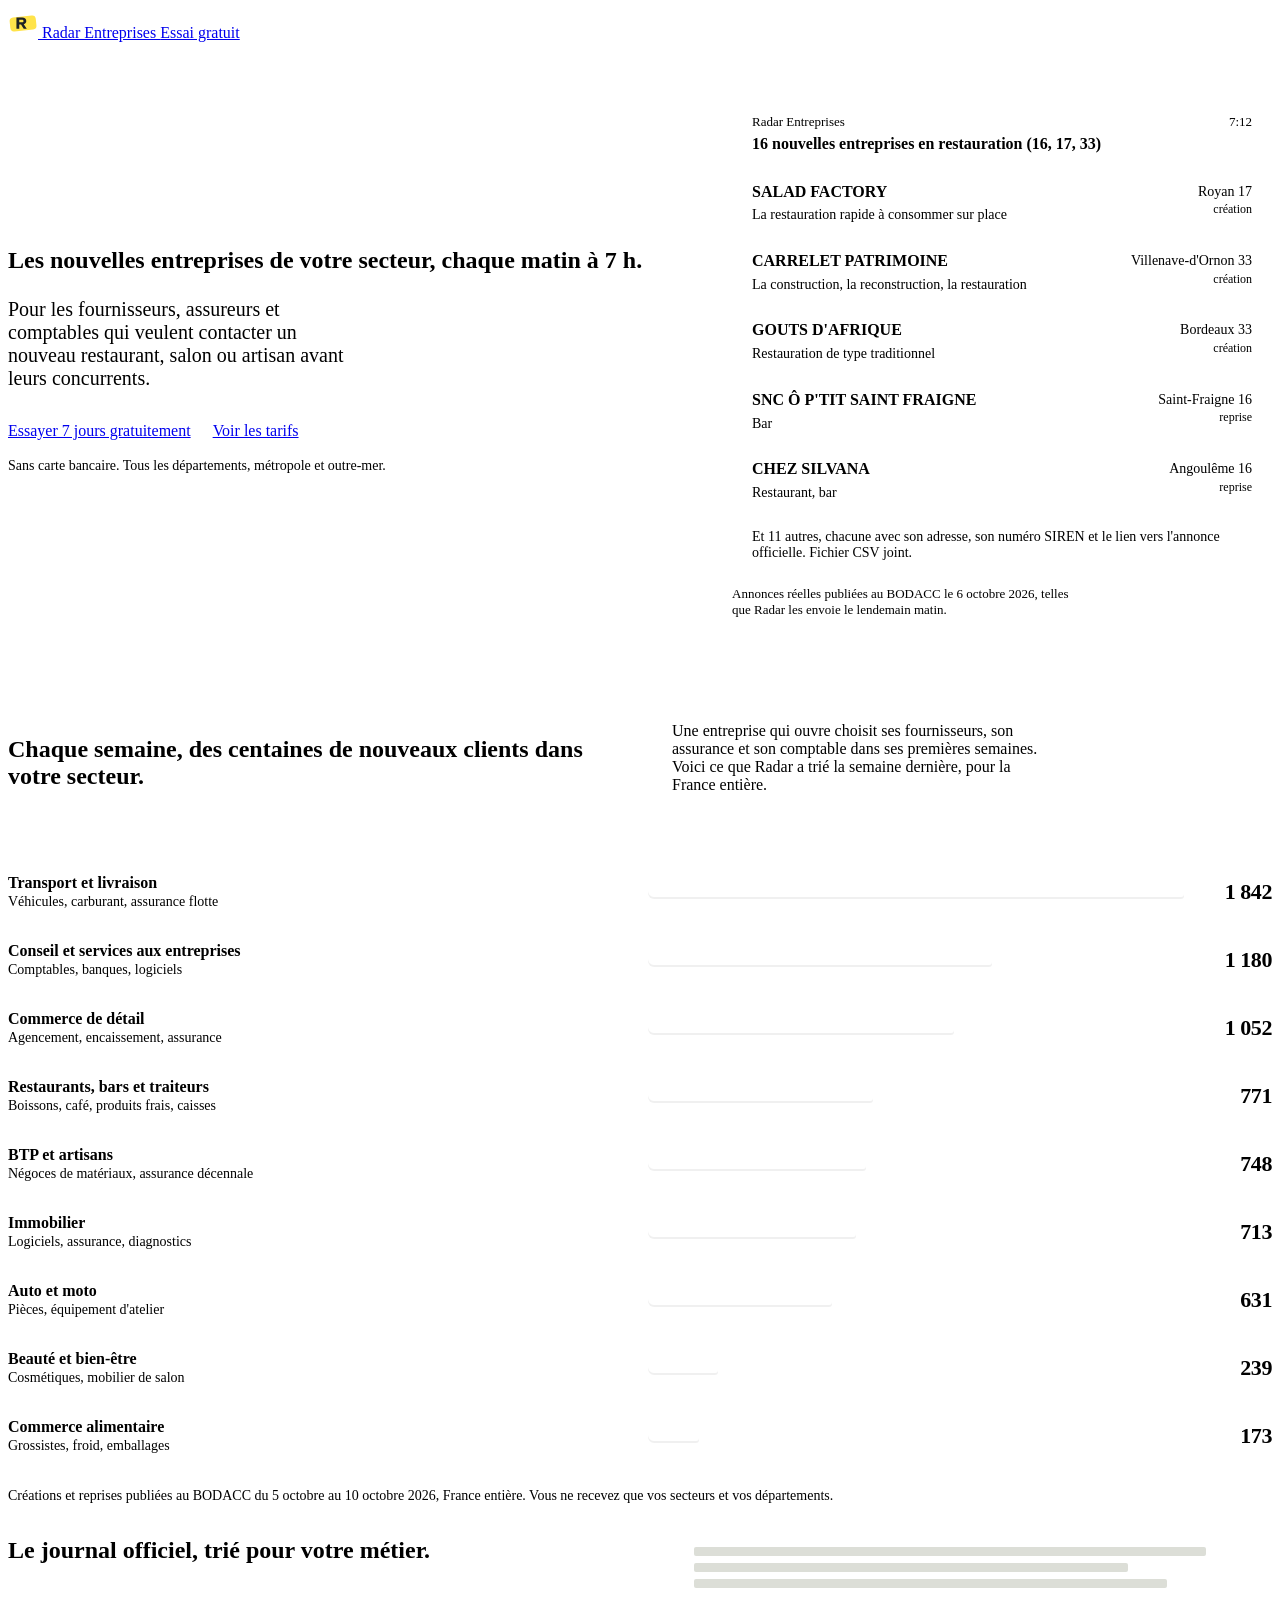
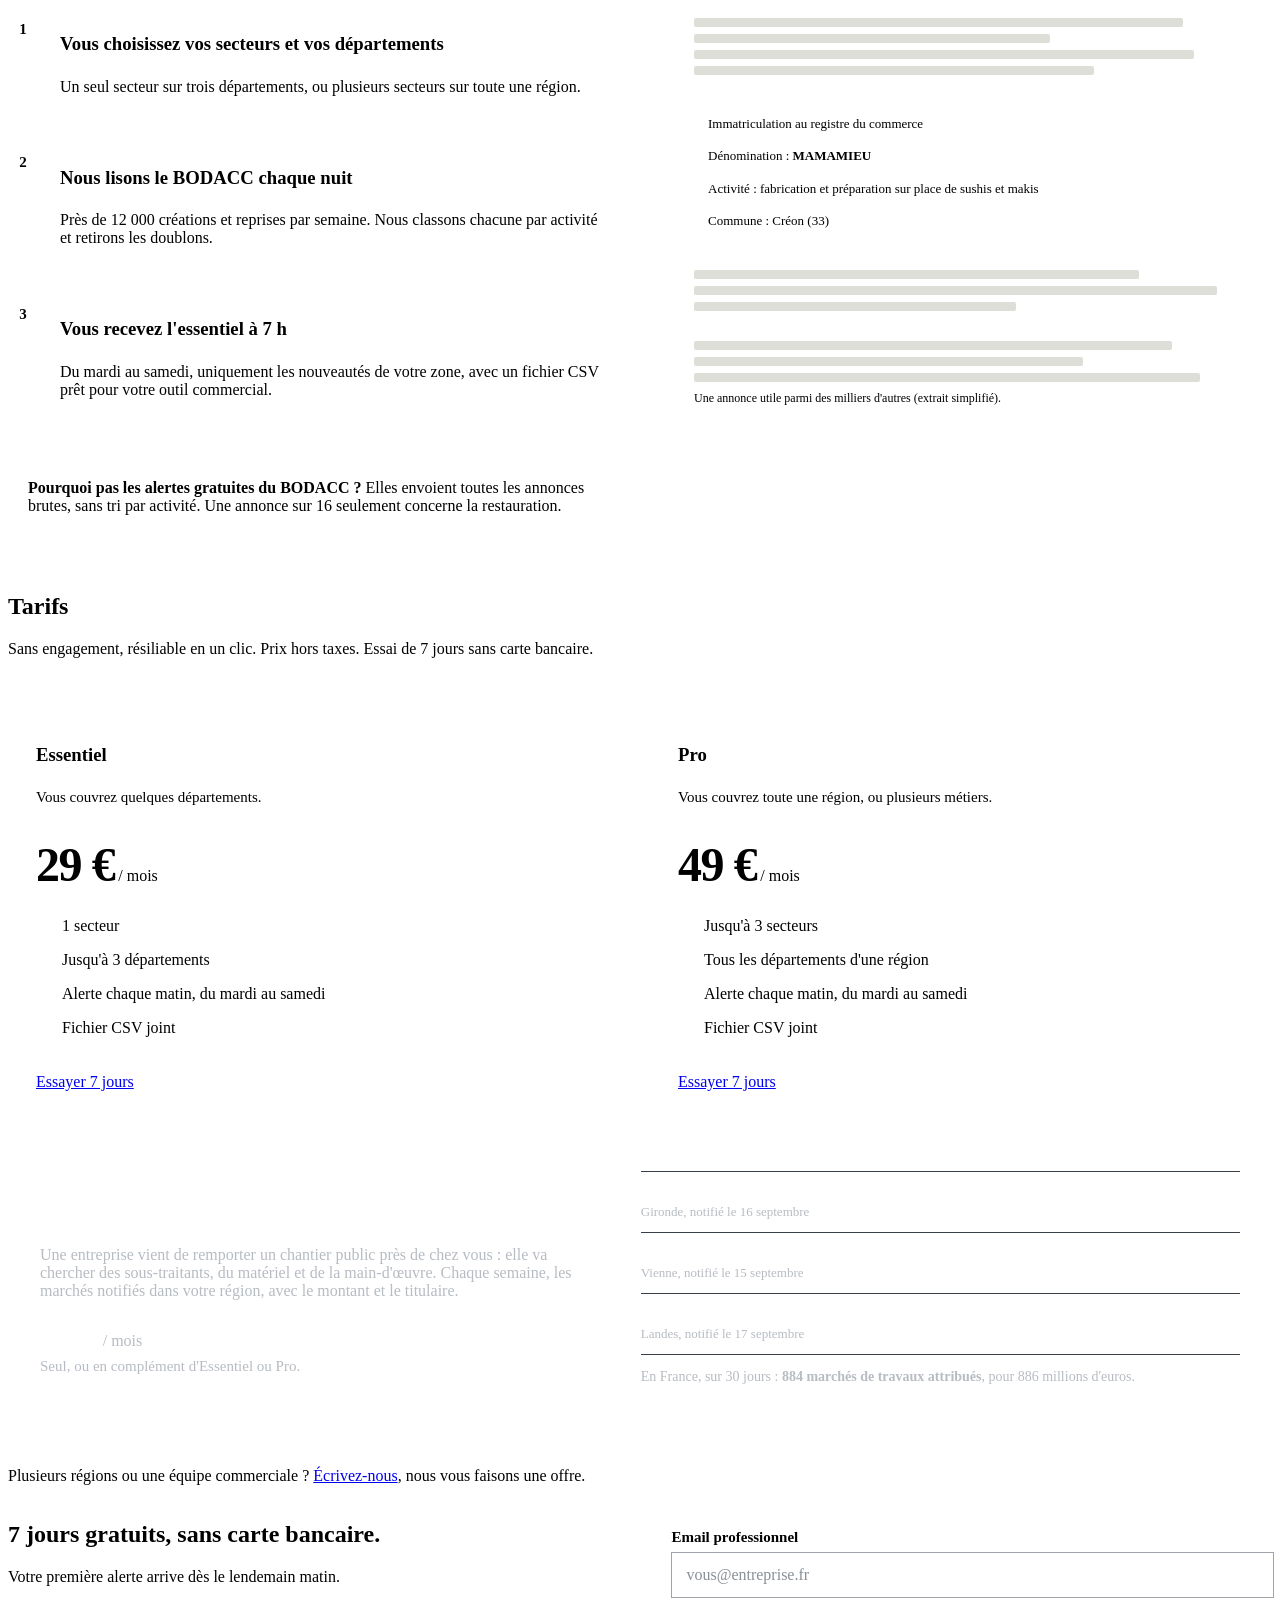
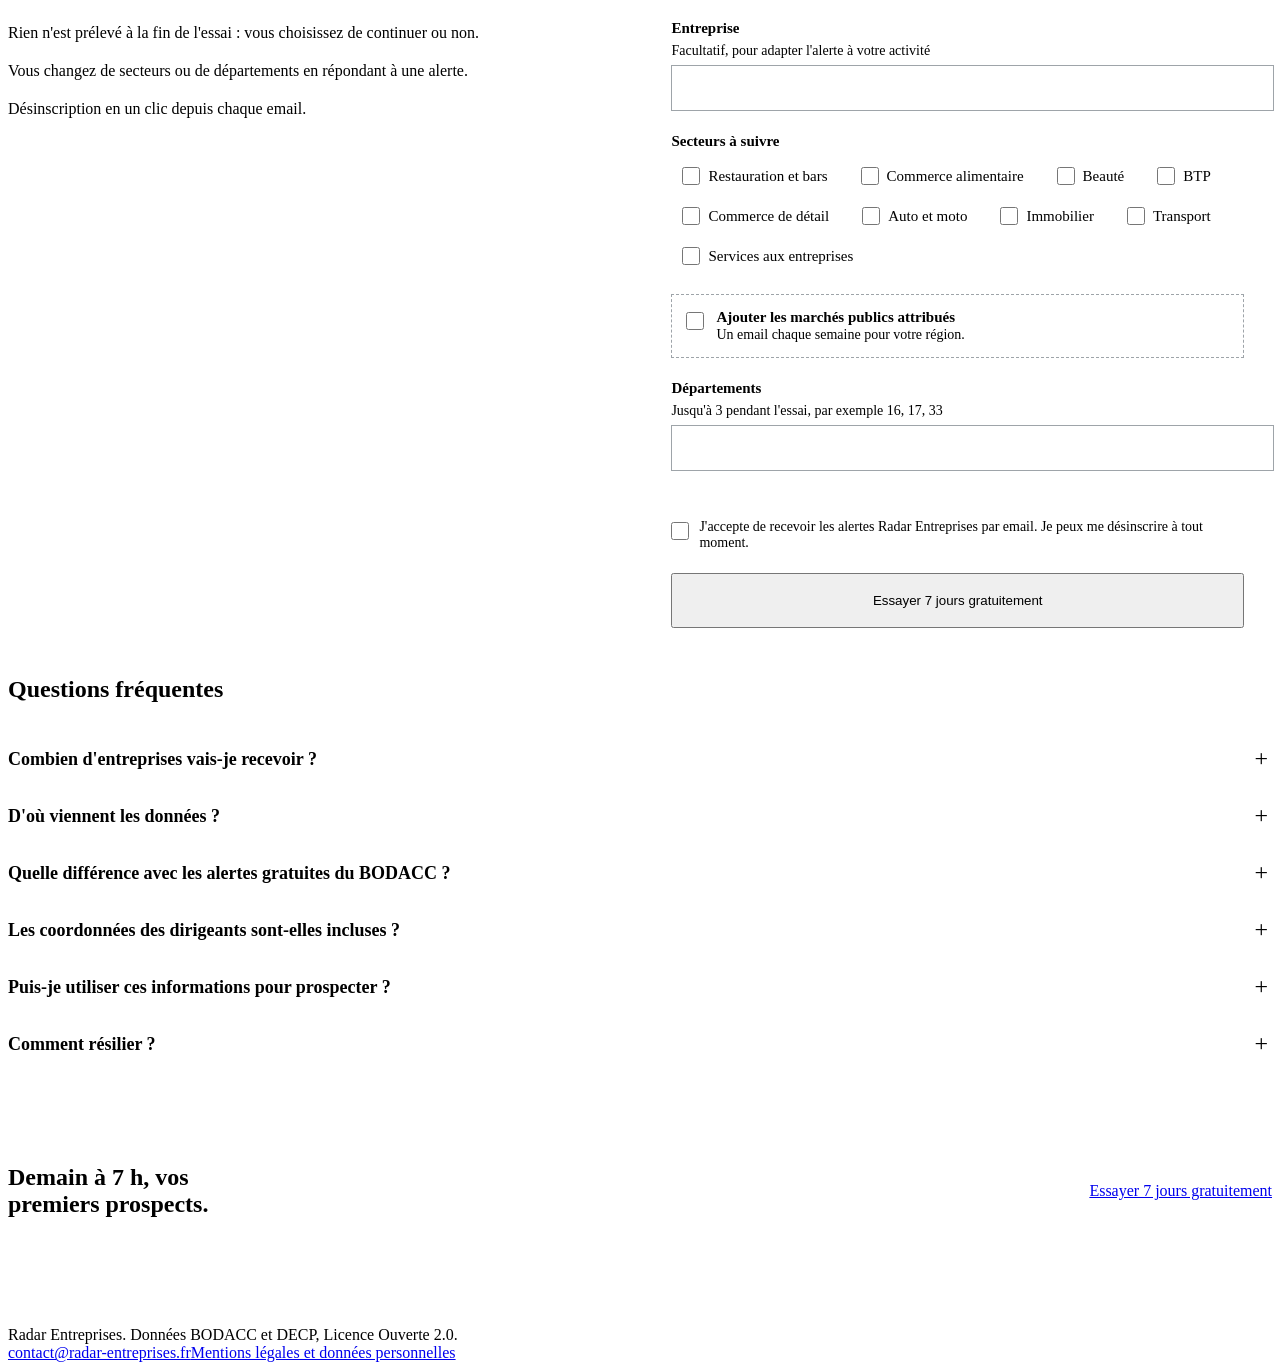
==== commit 6c7e409a: "site: chiffres de la semaine 2026-10-12" ====
--- a/site/index.html
+++ b/site/index.html
@@ -197,16 +197,16 @@
     <div class="mail-card">
         <div class="mail-top">
           <div class="from"><span>Radar Entreprises</span><time>7:12</time></div>
-          <div class="subject">14 nouvelles entreprises en restauration (16, 17, 33)</div>
+          <div class="subject">16 nouvelles entreprises en restauration (16, 17, 33)</div>
         </div>
-        <div class="entry"><span class="name"><span class="hl">LE PTIT MARIUS</span></span><span class="act">Snack salé &amp; sucré, vente de confiseries, glaces</span><span class="place">Châtelaillon-Plage <span class="muted">17</span><span class="kind">création</span></span></div>
-        <div class="entry"><span class="name"><span class="hl">Comptoir Pagaille</span></span><span class="act">Restauration sur place, à emporter ou en livraison</span><span class="place">Bordeaux <span class="muted">33</span><span class="kind">création</span></span></div>
-        <div class="entry"><span class="name"><span class="hl">MAMAMIEU</span></span><span class="act">Fabrication et préparation sur place de sushis</span><span class="place">Créon <span class="muted">33</span><span class="kind">création</span></span></div>
-        <div class="entry"><span class="name"><span class="hl">SARL VINGT QUATRE</span></span><span class="act">Glaces et pâtisseries glacées ou non, biscuiterie</span><span class="place">Les Portes-en-Ré <span class="muted">17</span><span class="kind">reprise</span></span></div>
-        <div class="entry"><span class="name"><span class="hl">NOTRE NOUVELLE VIE</span></span><span class="act">Presse, vapotage, bar, snack, épicerie, pmu, fdj</span><span class="place">Saint-Laurent-de-la-Prée <span class="muted">17</span><span class="kind">reprise</span></span></div>
-        <div class="mail-more">Et 9 autres, chacune avec son adresse, son numéro SIREN et le lien vers l'annonce officielle. Fichier CSV joint.</div>
-      </div>
-      <figcaption>Annonces réelles publiées au BODACC le 29 septembre 2026, telles que Radar les envoie le lendemain matin.</figcaption>
+        <div class="entry"><span class="name"><span class="hl">SALAD FACTORY</span></span><span class="act">La restauration rapide à consommer sur place</span><span class="place">Royan <span class="muted">17</span><span class="kind">création</span></span></div>
+        <div class="entry"><span class="name"><span class="hl">CARRELET PATRIMOINE</span></span><span class="act">La construction, la reconstruction, la restauration</span><span class="place">Villenave-d'Ornon <span class="muted">33</span><span class="kind">création</span></span></div>
+        <div class="entry"><span class="name"><span class="hl">GOUTS D'AFRIQUE</span></span><span class="act">Restauration de type traditionnel</span><span class="place">Bordeaux <span class="muted">33</span><span class="kind">création</span></span></div>
+        <div class="entry"><span class="name"><span class="hl">SNC Ô P'TIT SAINT FRAIGNE</span></span><span class="act">Bar</span><span class="place">Saint-Fraigne <span class="muted">16</span><span class="kind">reprise</span></span></div>
+        <div class="entry"><span class="name"><span class="hl">CHEZ SILVANA</span></span><span class="act">Restaurant, bar</span><span class="place">Angoulême <span class="muted">16</span><span class="kind">reprise</span></span></div>
+        <div class="mail-more">Et 11 autres, chacune avec son adresse, son numéro SIREN et le lien vers l'annonce officielle. Fichier CSV joint.</div>
+      </div>
+      <figcaption>Annonces réelles publiées au BODACC le 6 octobre 2026, telles que Radar les envoie le lendemain matin.</figcaption>
       <!-- /auto:hero -->
     </figure>
   </div>
@@ -219,18 +219,18 @@
       <p>Une entreprise qui ouvre choisit ses fournisseurs, son assurance et son comptable dans ses premières semaines. Voici ce que Radar a trié la semaine dernière, pour la France entière.</p>
     </div>
     <!-- auto:volumes -->
-    <ol class="bars" aria-label="Créations et reprises d'entreprises par secteur, semaine du 28 septembre 2026">
-      <li style="--w:100.0%"><span class="who"><b>Transport et livraison</b><span>Véhicules, carburant, assurance flotte</span></span><span class="track"><span class="fill"></span></span><span class="n">1&nbsp;707</span></li>
-      <li style="--w:67.5%"><span class="who"><b>Conseil et services aux entreprises</b><span>Comptables, banques, logiciels</span></span><span class="track"><span class="fill"></span></span><span class="n">1&nbsp;153</span></li>
-      <li style="--w:53.1%"><span class="who"><b>Commerce de détail</b><span>Agencement, encaissement, assurance</span></span><span class="track"><span class="fill"></span></span><span class="n">907</span></li>
-      <li style="--w:43.4%"><span class="who"><b>Restaurants, bars et traiteurs</b><span>Boissons, café, produits frais, caisses</span></span><span class="track"><span class="fill"></span></span><span class="n">740</span></li>
-      <li style="--w:40.1%"><span class="who"><b>BTP et artisans</b><span>Négoces de matériaux, assurance décennale</span></span><span class="track"><span class="fill"></span></span><span class="n">684</span></li>
-      <li style="--w:34.7%"><span class="who"><b>Auto et moto</b><span>Pièces, équipement d'atelier</span></span><span class="track"><span class="fill"></span></span><span class="n">592</span></li>
-      <li style="--w:33.0%"><span class="who"><b>Immobilier</b><span>Logiciels, assurance, diagnostics</span></span><span class="track"><span class="fill"></span></span><span class="n">563</span></li>
-      <li style="--w:13.6%"><span class="who"><b>Beauté et bien-être</b><span>Cosmétiques, mobilier de salon</span></span><span class="track"><span class="fill"></span></span><span class="n">233</span></li>
-      <li style="--w:8.9%"><span class="who"><b>Commerce alimentaire</b><span>Grossistes, froid, emballages</span></span><span class="track"><span class="fill"></span></span><span class="n">152</span></li>
+    <ol class="bars" aria-label="Créations et reprises d'entreprises par secteur, semaine du 5 octobre 2026">
+      <li style="--w:100.0%"><span class="who"><b>Transport et livraison</b><span>Véhicules, carburant, assurance flotte</span></span><span class="track"><span class="fill"></span></span><span class="n">1&nbsp;842</span></li>
+      <li style="--w:64.1%"><span class="who"><b>Conseil et services aux entreprises</b><span>Comptables, banques, logiciels</span></span><span class="track"><span class="fill"></span></span><span class="n">1&nbsp;180</span></li>
+      <li style="--w:57.1%"><span class="who"><b>Commerce de détail</b><span>Agencement, encaissement, assurance</span></span><span class="track"><span class="fill"></span></span><span class="n">1&nbsp;052</span></li>
+      <li style="--w:41.9%"><span class="who"><b>Restaurants, bars et traiteurs</b><span>Boissons, café, produits frais, caisses</span></span><span class="track"><span class="fill"></span></span><span class="n">771</span></li>
+      <li style="--w:40.6%"><span class="who"><b>BTP et artisans</b><span>Négoces de matériaux, assurance décennale</span></span><span class="track"><span class="fill"></span></span><span class="n">748</span></li>
+      <li style="--w:38.7%"><span class="who"><b>Immobilier</b><span>Logiciels, assurance, diagnostics</span></span><span class="track"><span class="fill"></span></span><span class="n">713</span></li>
+      <li style="--w:34.3%"><span class="who"><b>Auto et moto</b><span>Pièces, équipement d'atelier</span></span><span class="track"><span class="fill"></span></span><span class="n">631</span></li>
+      <li style="--w:13.0%"><span class="who"><b>Beauté et bien-être</b><span>Cosmétiques, mobilier de salon</span></span><span class="track"><span class="fill"></span></span><span class="n">239</span></li>
+      <li style="--w:9.4%"><span class="who"><b>Commerce alimentaire</b><span>Grossistes, froid, emballages</span></span><span class="track"><span class="fill"></span></span><span class="n">173</span></li>
     </ol>
-    <p class="vol-note muted">Créations et reprises publiées au BODACC du 28 septembre au 3 octobre 2026, France entière. Vous ne recevez que vos secteurs et vos départements.</p>
+    <p class="vol-note muted">Créations et reprises publiées au BODACC du 5 octobre au 10 octobre 2026, France entière. Vous ne recevez que vos secteurs et vos départements.</p>
     <!-- /auto:volumes -->
   </div>
 </section>
@@ -292,17 +292,17 @@
         <p class="muted" style="margin-top:10px">Une entreprise vient de remporter un chantier public près de chez vous : elle va chercher des sous-traitants, du matériel et de la main-d'œuvre. Chaque semaine, les marchés notifiés dans votre région, avec le montant et le titulaire.</p>
         <p class="price">39 €<small> / mois</small></p>
         <p class="muted" style="margin-top:6px;font-size:15px">Seul, ou en complément d'Essentiel ou Pro.</p>
-        <div class="plan-actions"><a class="btn light" href="#essai">Essayer 7 jours</a><a class="subscribe" data-plan="marches" href="#" hidden>S'abonner directement</a></div>
+        <div class="plan-actions"><a class="btn light" href="/marches/">Découvrir Radar Marchés attribués</a><a class="subscribe" data-plan="marches" href="#" hidden>S'abonner directement</a></div>
       </div>
       <div>
         <!-- auto:marches -->
     <div class="mk-list" aria-label="Exemples récents de marchés attribués">
-          <div class="mk"><span>Construction d’une patinoire communautaire</span><span class="amt">5&nbsp;000&nbsp;000 €</span><span class="meta">Haute-Vienne, notifié le 10 septembre</span></div>
+          <div class="mk"><span>Travaux de transformation d'une clinique et de deux échoppes</span><span class="amt">2&nbsp;723&nbsp;000 €</span><span class="meta">Gironde, notifié le 16 septembre</span></div>
           <div class="mk"><span>Travaux de construction d'une centrale photovoltaïque au sol hybride</span><span class="amt">480&nbsp;000 €</span><span class="meta">Vienne, notifié le 15 septembre</span></div>
-          <div class="mk"><span>Travaux pour la réfection complète de la toiture</span><span class="amt">117&nbsp;725 €</span><span class="meta">Deux-Sèvres, notifié le 18 septembre</span></div>
+          <div class="mk"><span>Réfection des toitures de l'externat au lycée Ambroise Croizat à Tarnos</span><span class="amt">15&nbsp;844 €</span><span class="meta">Landes, notifié le 17 septembre</span></div>
         </div>
         <!-- /auto:marches -->
-        <p class="mk-total">En France, sur 30 jours : <b><span data-auto="marches-total">1&nbsp;352 marchés de travaux attribués</span></b>, pour <span data-auto="marches-somme">1,08 milliard d'euros</span>.</p>
+        <p class="mk-total">En France, sur 30 jours : <b><span data-auto="marches-total">884 marchés de travaux attribués</span></b>, pour <span data-auto="marches-somme">886 millions d'euros</span>.</p>
       </div>
     </div>
     <p class="plans-note muted">Plusieurs régions ou une équipe commerciale ? <a href="mailto:contact@radar-entreprises.fr">Écrivez-nous</a>, nous vous faisons une offre.</p>
@@ -362,7 +362,7 @@
   <div class="wrap"><div class="narrow">
     <h2>Questions fréquentes</h2>
     <div class="faq">
-      <details><summary>Combien d'entreprises vais-je recevoir ?</summary><p>Cela dépend de votre secteur et de votre zone. À titre d'exemple, <span data-auto="faq-semaine">la semaine du 28 septembre 2026</span>, la restauration représentait <span data-auto="faq-resto">740</span> créations et reprises en France, dont <span data-auto="faq-resto-zone">26</span> sur la Charente, la Charente-Maritime et la Gironde. Les jours sans nouveauté, nous ne vous envoyons rien.</p></details>
+      <details><summary>Combien d'entreprises vais-je recevoir ?</summary><p>Cela dépend de votre secteur et de votre zone. À titre d'exemple, <span data-auto="faq-semaine">la semaine du 5 octobre 2026</span>, la restauration représentait <span data-auto="faq-resto">771</span> créations et reprises en France, dont <span data-auto="faq-resto-zone">25</span> sur la Charente, la Charente-Maritime et la Gironde. Les jours sans nouveauté, nous ne vous envoyons rien.</p></details>
       <details><summary>D'où viennent les données ?</summary><p>Du BODACC, le bulletin officiel où sont publiées les créations, ventes et cessions d'entreprises inscrites au registre du commerce, et des données essentielles de la commande publique pour les marchés attribués. Ces données sont publiques et diffusées sous Licence Ouverte.</p></details>
       <details><summary>Quelle différence avec les alertes gratuites du BODACC ?</summary><p>Le BODACC publie les annonces brutes, sans classement par activité. Nous trions chaque annonce par secteur, retirons les doublons et vous envoyons uniquement ce qui correspond à votre métier et à votre zone, lisible en deux minutes et exportable en CSV.</p></details>
       <details><summary>Les coordonnées des dirigeants sont-elles incluses ?</summary><p>Vous recevez le nom de l'entreprise, son activité, son adresse, son numéro SIREN et le lien vers l'annonce officielle. Nous ne fournissons ni téléphone ni email personnel.</p></details>
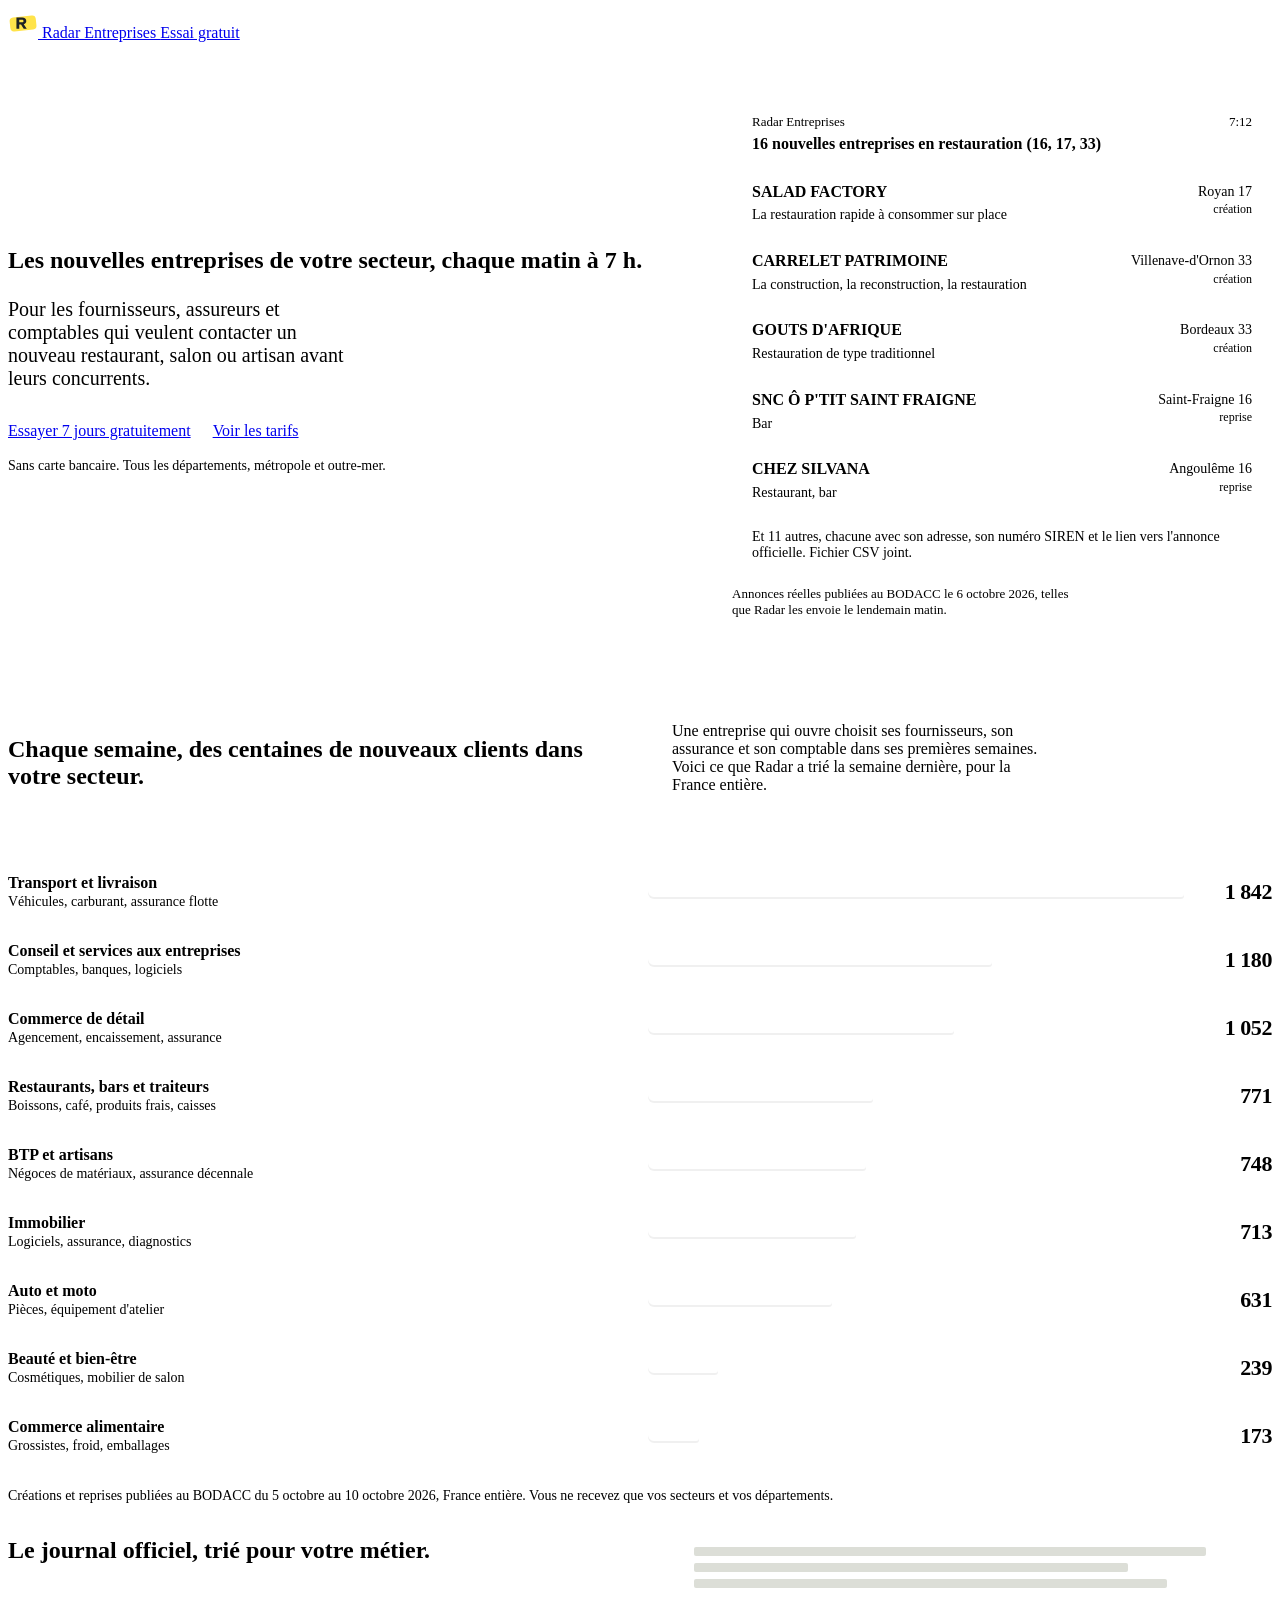
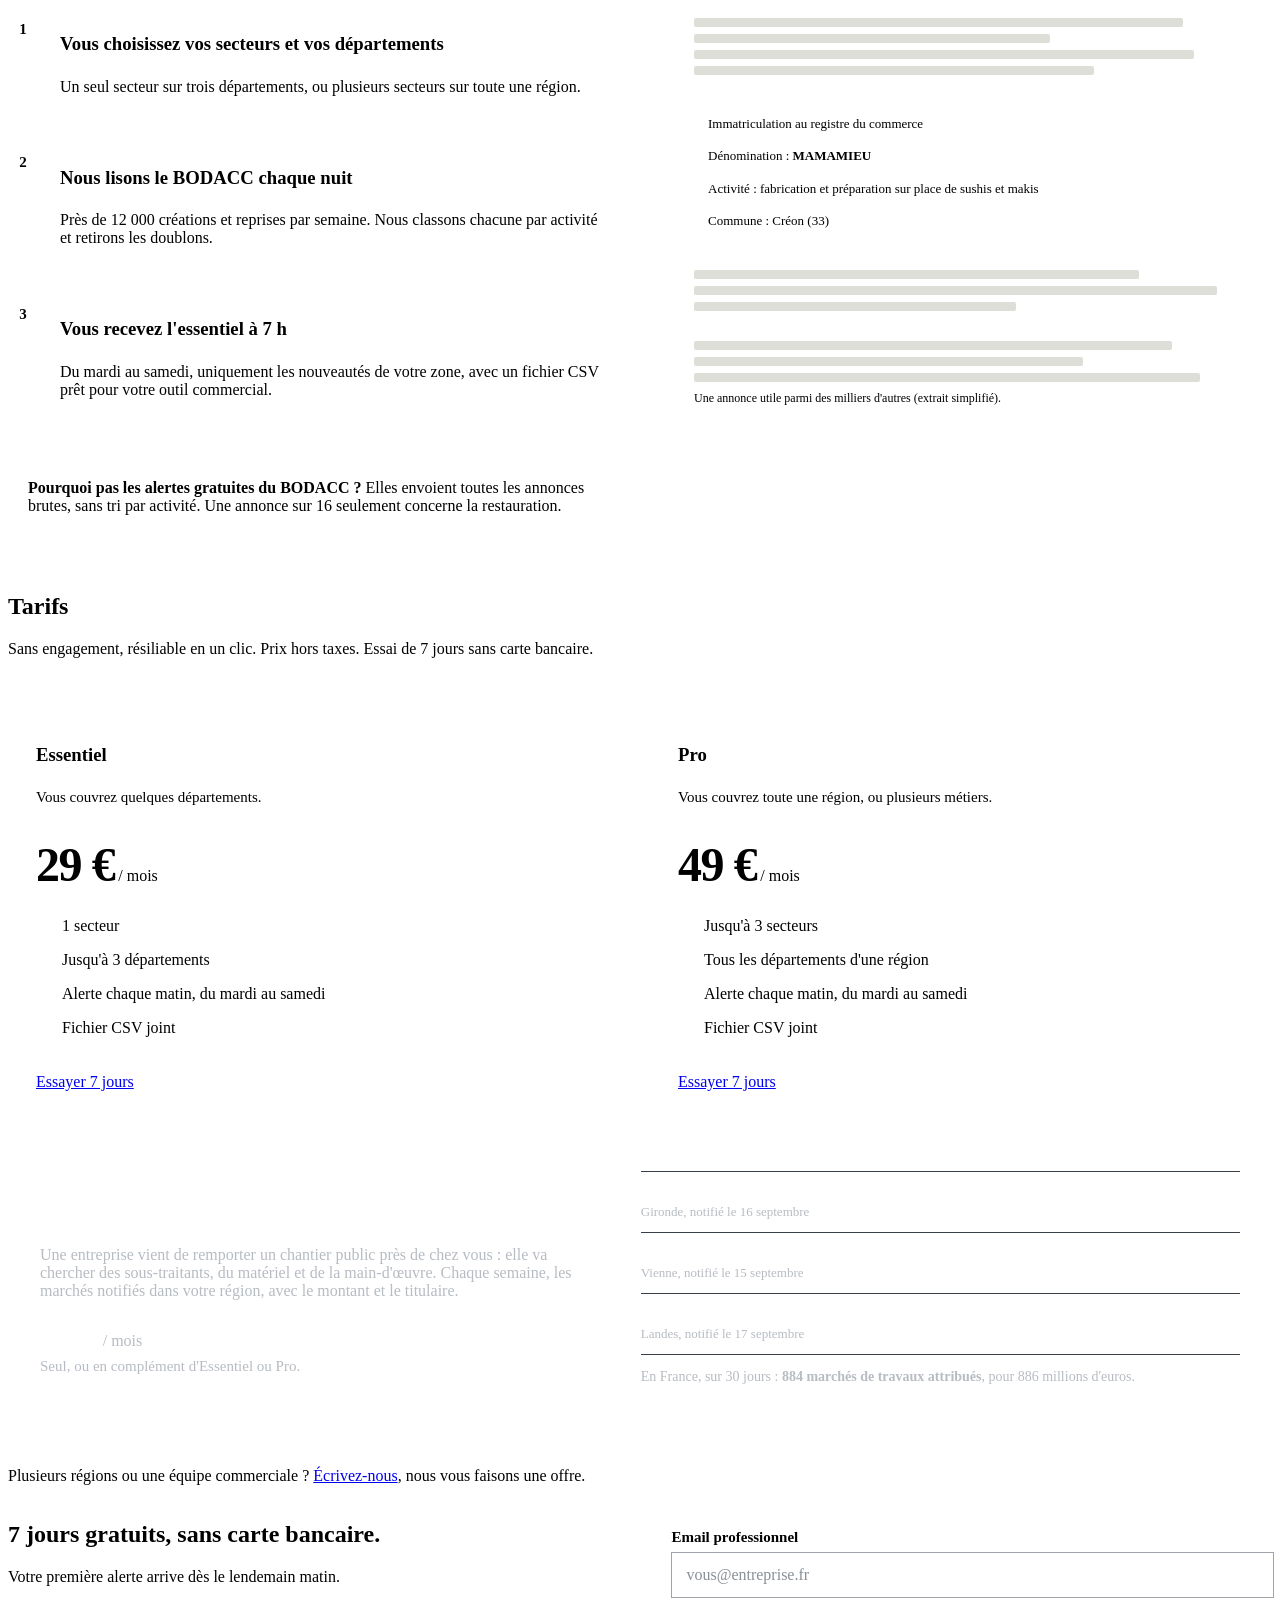
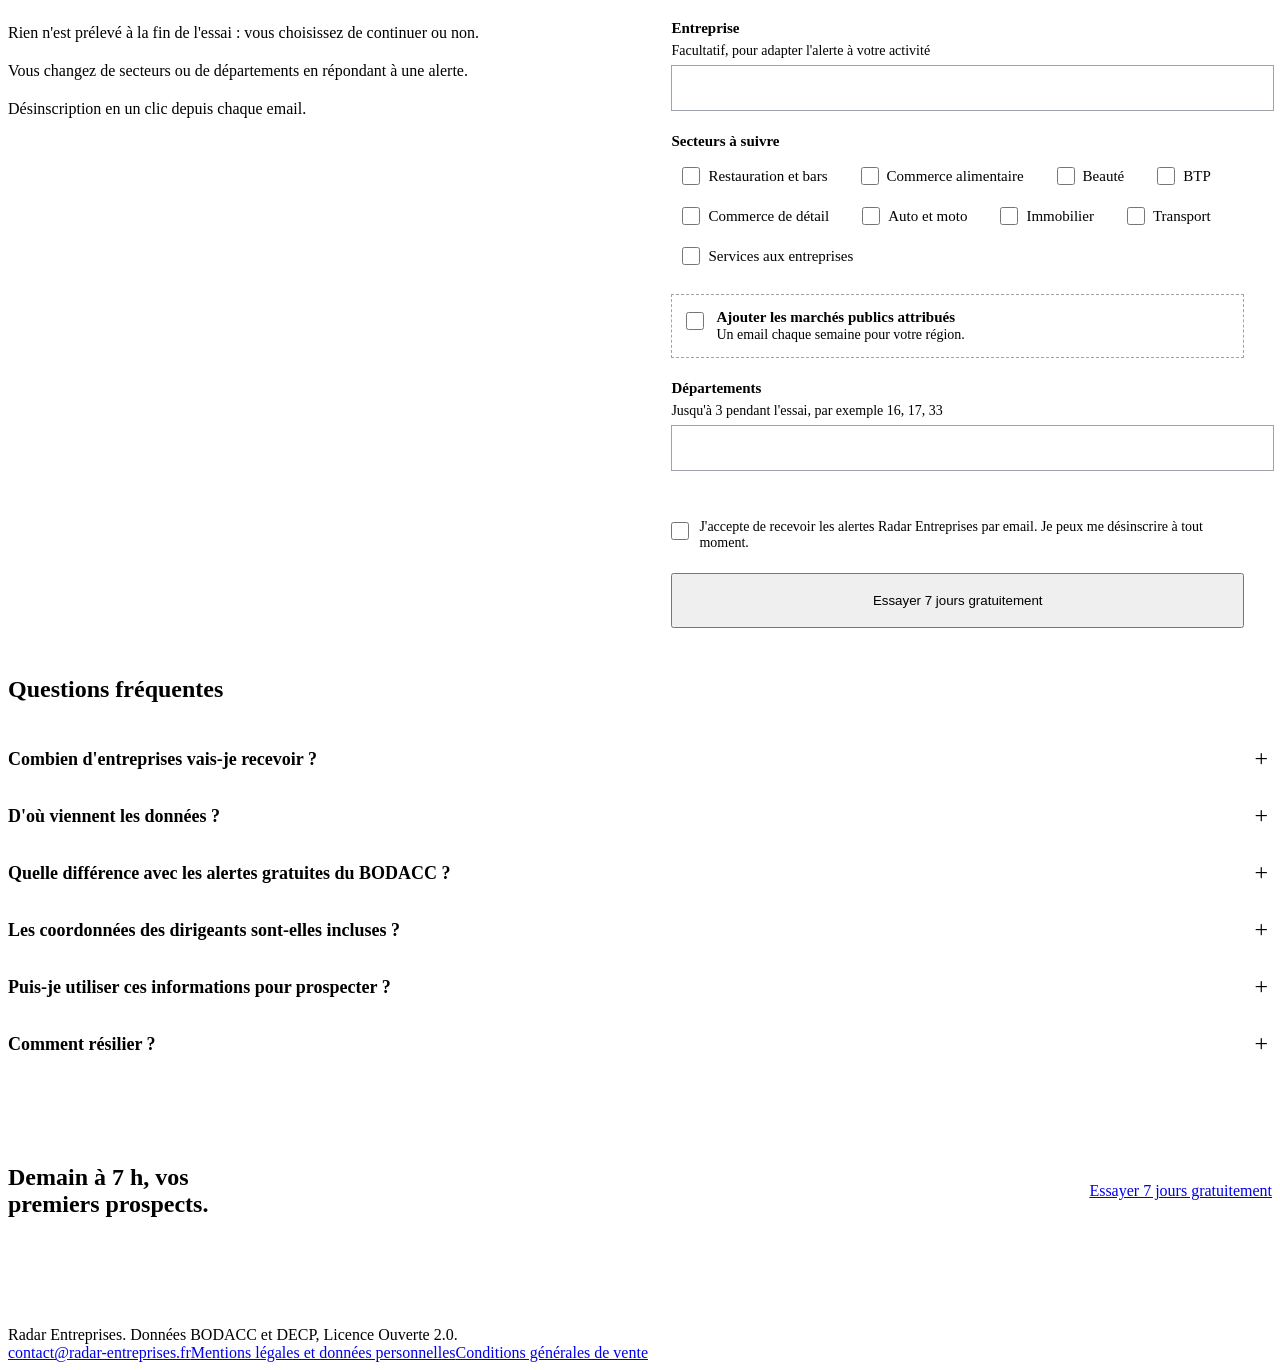
==== commit f929320b: "Mentions légales complètes, CGV et mise en place Stripe en production - Mentions légales : éditeur B" ====
--- a/site/index.html
+++ b/site/index.html
@@ -383,7 +383,7 @@
 <footer>
   <div class="wrap">
     <span>Radar Entreprises. Données BODACC et DECP, Licence Ouverte 2.0.</span>
-    <nav aria-label="Liens utiles"><a href="mailto:contact@radar-entreprises.fr">contact@radar-entreprises.fr</a><a id="portail" href="#" hidden>Gérer mon abonnement</a><a href="/mentions-legales.html">Mentions légales et données personnelles</a></nav>
+    <nav aria-label="Liens utiles"><a href="mailto:contact@radar-entreprises.fr">contact@radar-entreprises.fr</a><a id="portail" href="#" hidden>Gérer mon abonnement</a><a href="/mentions-legales.html">Mentions légales et données personnelles</a><a href="/cgv.html">Conditions générales de vente</a></nav>
   </div>
 </footer>
 
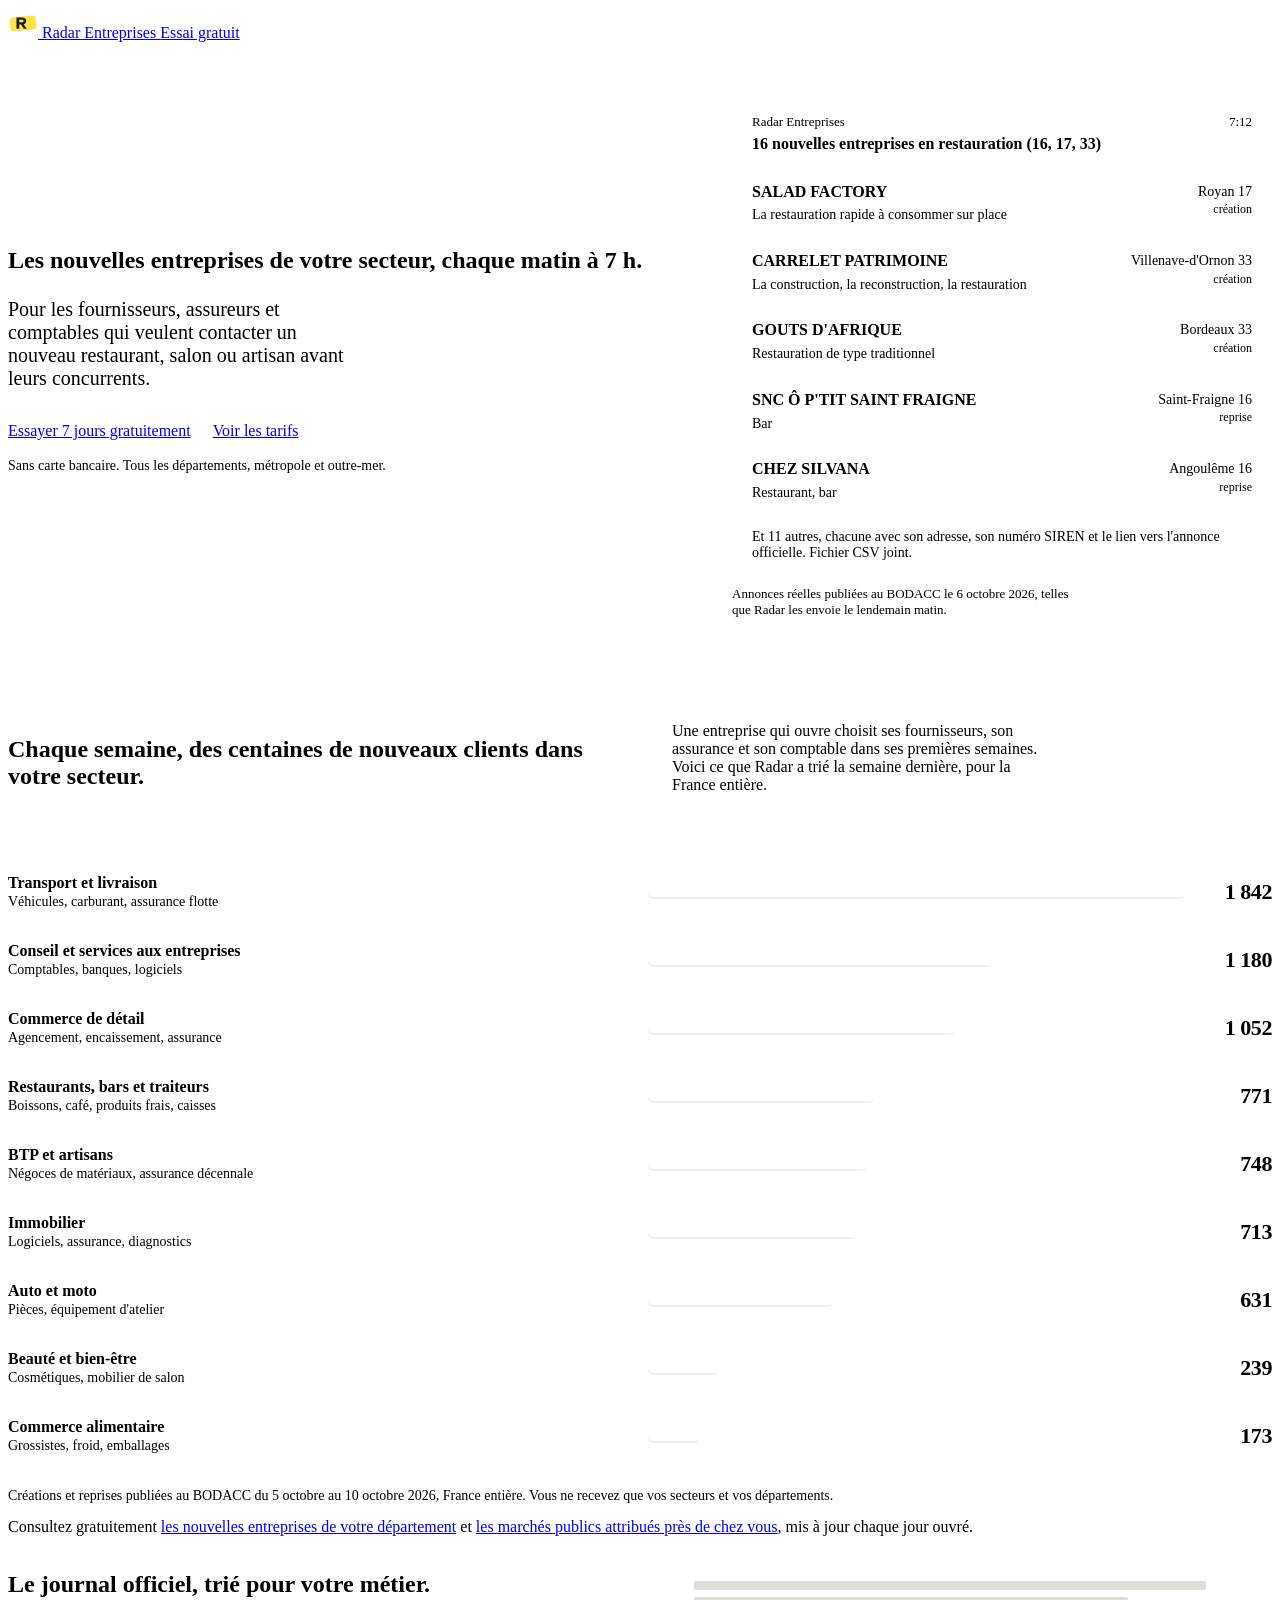
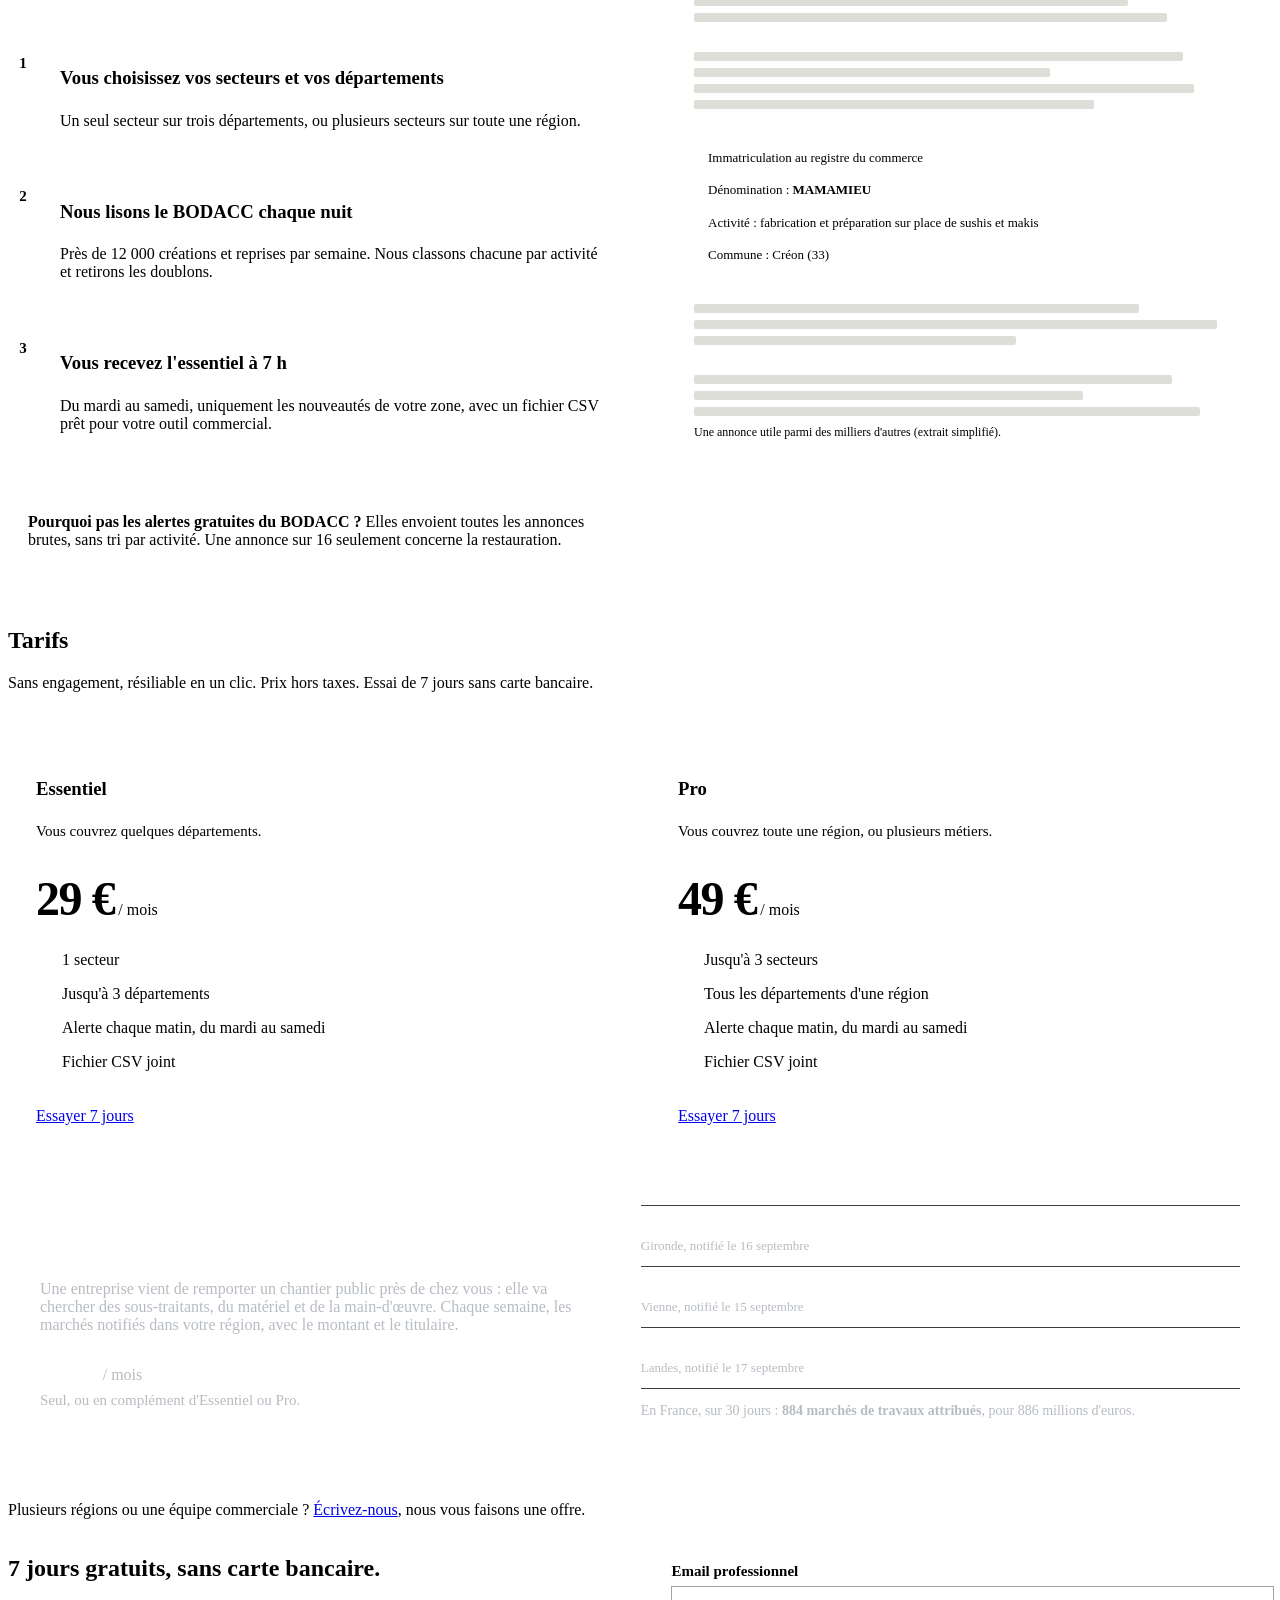
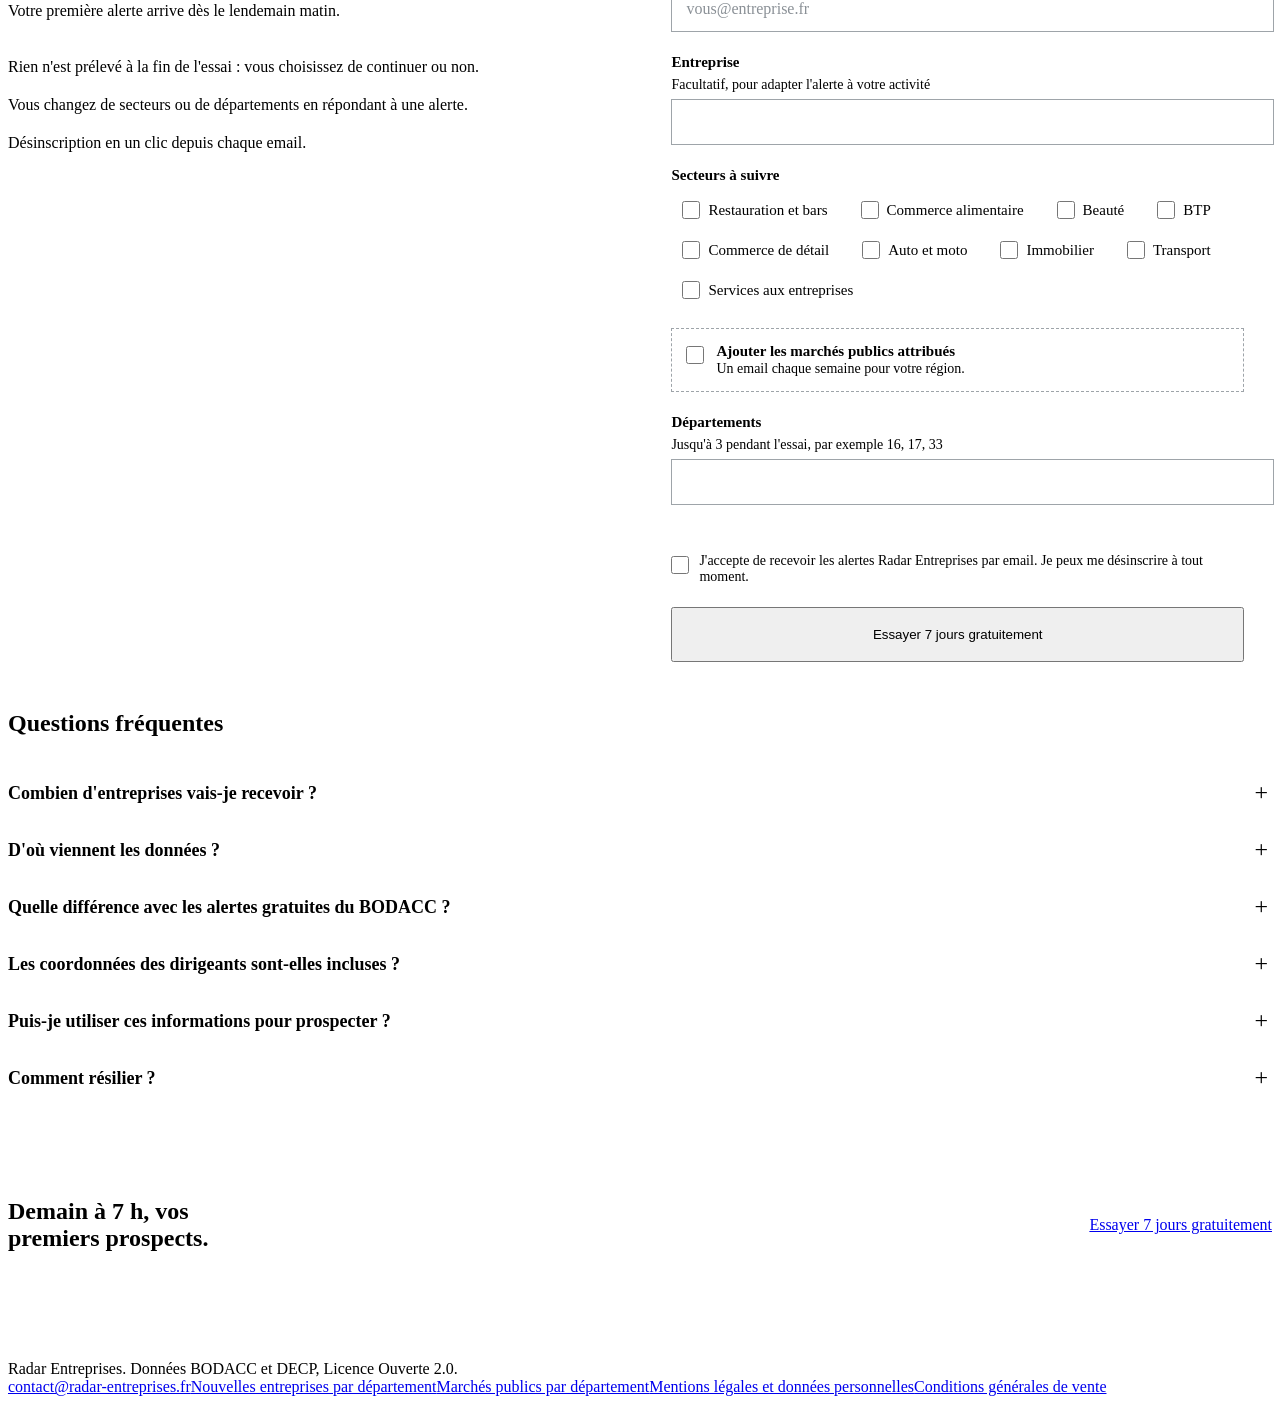
==== commit 35b2b5cb: "Pages de référencement : départements, secteurs, marchés attribués, acheteurs publics, sitemap et ro" ====
--- a/site/index.html
+++ b/site/index.html
@@ -63,6 +63,7 @@
   box-shadow:inset 0 -2px 0 rgba(0,0,0,.06)}
 .bars .n{font-weight:800;font-size:22px;text-align:right;font-variant-numeric:tabular-nums;letter-spacing:-.02em}
 .vol-note{margin-top:18px;font-size:14px}
+.vol-links{margin-top:14px;font-size:16px}
 
 /* ---------- Comment ça marche ---------- */
 .how .wrap{display:grid;grid-template-columns:minmax(0,1fr) minmax(0,1fr);gap:64px;align-items:start}
@@ -232,6 +233,7 @@
     </ol>
     <p class="vol-note muted">Créations et reprises publiées au BODACC du 5 octobre au 10 octobre 2026, France entière. Vous ne recevez que vos secteurs et vos départements.</p>
     <!-- /auto:volumes -->
+    <p class="vol-links">Consultez gratuitement <a href="/departements/">les nouvelles entreprises de votre département</a> et <a href="/marches/departements/">les marchés publics attribués près de chez vous</a>, mis à jour chaque jour ouvré.</p>
   </div>
 </section>
 
@@ -383,7 +385,7 @@
 <footer>
   <div class="wrap">
     <span>Radar Entreprises. Données BODACC et DECP, Licence Ouverte 2.0.</span>
-    <nav aria-label="Liens utiles"><a href="mailto:contact@radar-entreprises.fr">contact@radar-entreprises.fr</a><a id="portail" href="#" hidden>Gérer mon abonnement</a><a href="/mentions-legales.html">Mentions légales et données personnelles</a><a href="/cgv.html">Conditions générales de vente</a></nav>
+    <nav aria-label="Liens utiles"><a href="mailto:contact@radar-entreprises.fr">contact@radar-entreprises.fr</a><a id="portail" href="#" hidden>Gérer mon abonnement</a><a href="/departements/">Nouvelles entreprises par département</a><a href="/marches/departements/">Marchés publics par département</a><a href="/mentions-legales.html">Mentions légales et données personnelles</a><a href="/cgv.html">Conditions générales de vente</a></nav>
   </div>
 </footer>
 
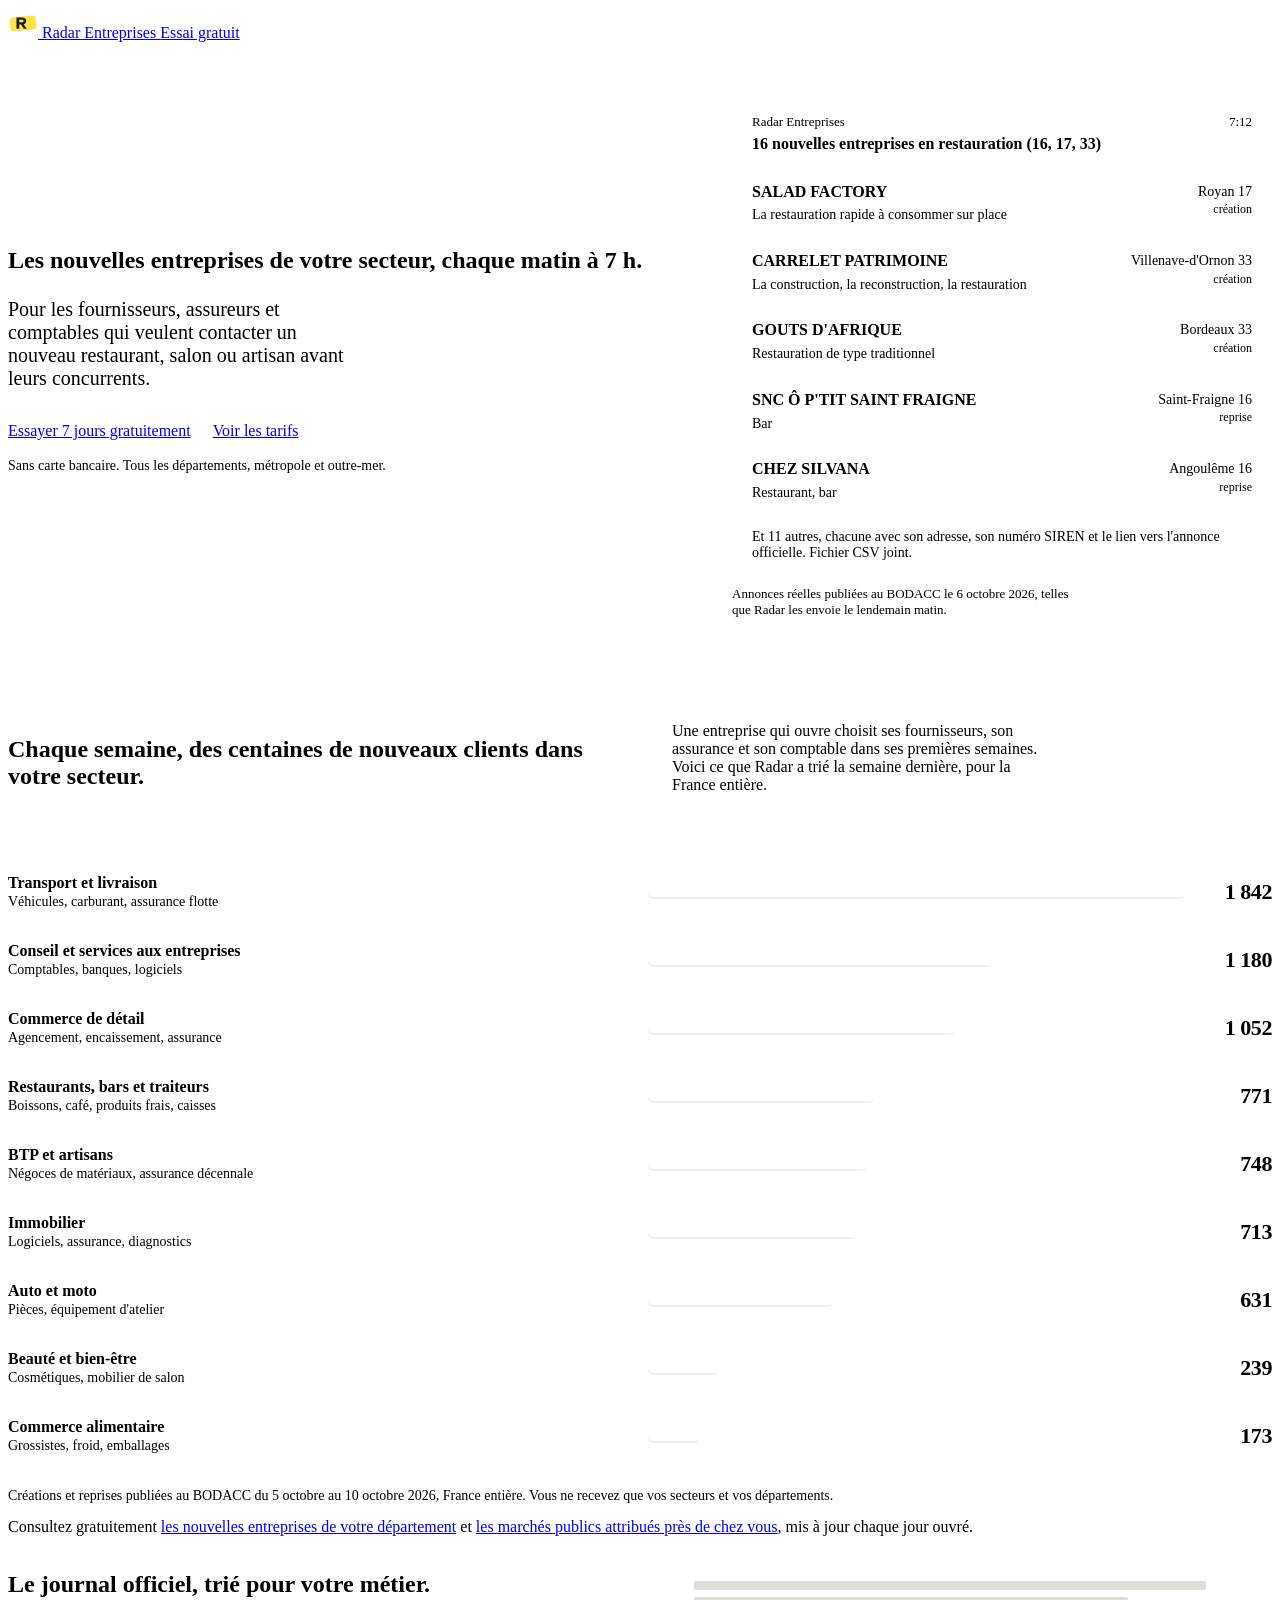
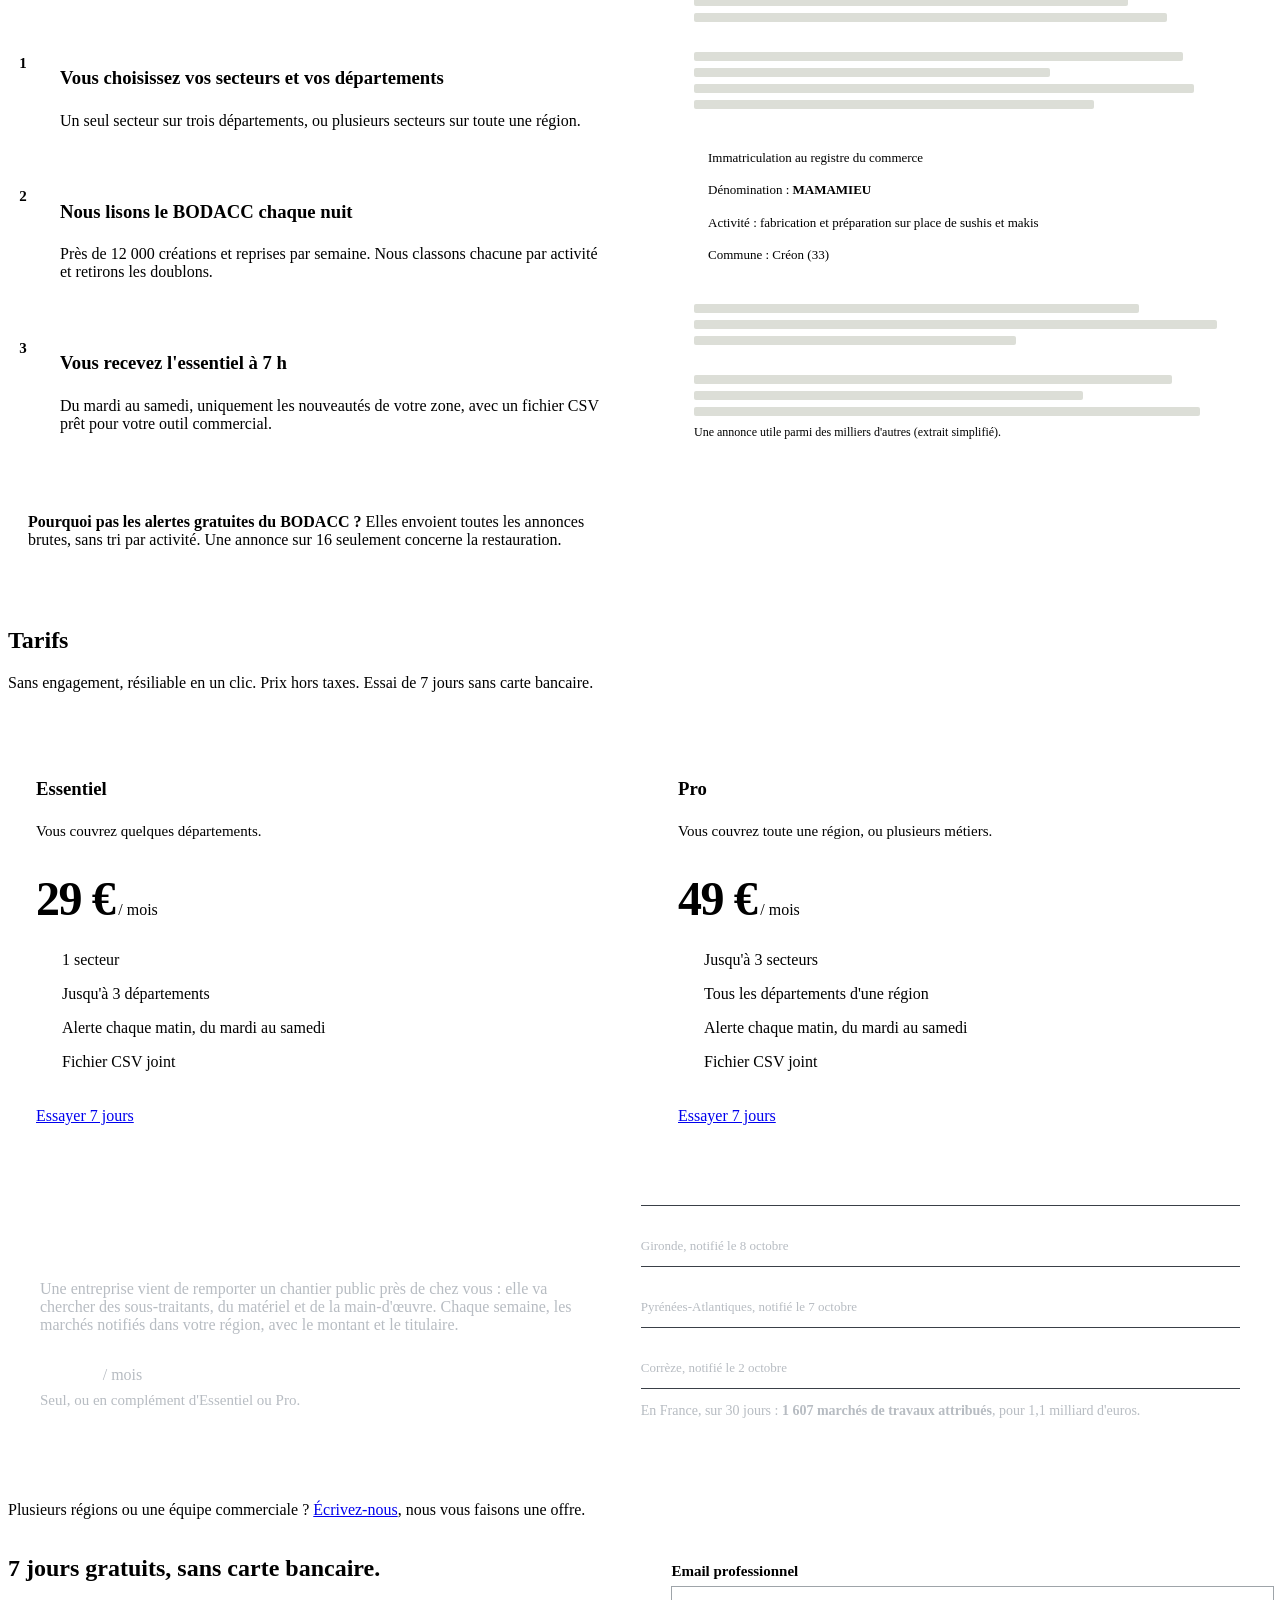
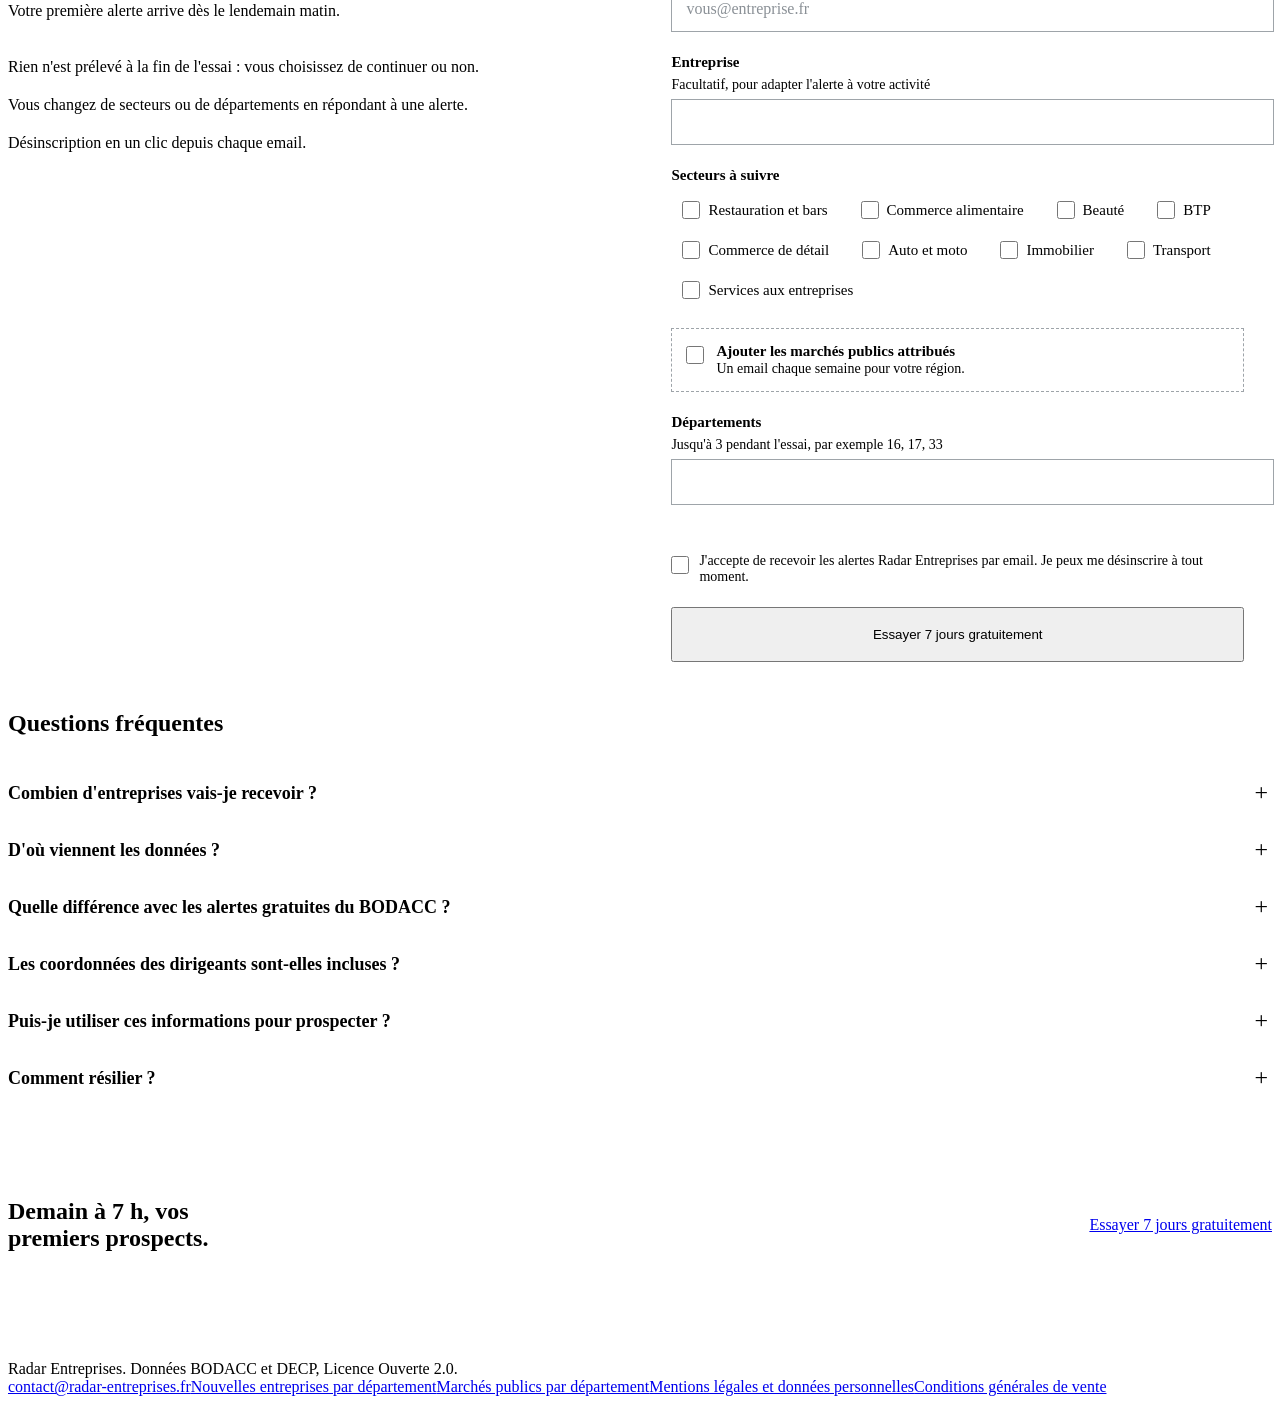
==== commit 76b456b3: "site: chiffres de la semaine 2026-10-17" ====
--- a/site/index.html
+++ b/site/index.html
@@ -299,12 +299,12 @@
       <div>
         <!-- auto:marches -->
     <div class="mk-list" aria-label="Exemples récents de marchés attribués">
-          <div class="mk"><span>Travaux de transformation d'une clinique et de deux échoppes</span><span class="amt">2&nbsp;723&nbsp;000 €</span><span class="meta">Gironde, notifié le 16 septembre</span></div>
-          <div class="mk"><span>Travaux de construction d'une centrale photovoltaïque au sol hybride</span><span class="amt">480&nbsp;000 €</span><span class="meta">Vienne, notifié le 15 septembre</span></div>
-          <div class="mk"><span>Réfection des toitures de l'externat au lycée Ambroise Croizat à Tarnos</span><span class="amt">15&nbsp;844 €</span><span class="meta">Landes, notifié le 17 septembre</span></div>
+          <div class="mk"><span>Acquisition, location et mise en œuvre de structures modulaires</span><span class="amt">4&nbsp;925&nbsp;229 €</span><span class="meta">Gironde, notifié le 8 octobre</span></div>
+          <div class="mk"><span>Rénovation énergétique et réaménagement partiel du Collège Elhuyar</span><span class="amt">518&nbsp;136 €</span><span class="meta">Pyrénées-Atlantiques, notifié le 7 octobre</span></div>
+          <div class="mk"><span>Démolition de 4 logements Foyer Soleil à Lapleau P0088</span><span class="amt">36&nbsp;829 €</span><span class="meta">Corrèze, notifié le 2 octobre</span></div>
         </div>
         <!-- /auto:marches -->
-        <p class="mk-total">En France, sur 30 jours : <b><span data-auto="marches-total">884 marchés de travaux attribués</span></b>, pour <span data-auto="marches-somme">886 millions d'euros</span>.</p>
+        <p class="mk-total">En France, sur 30 jours : <b><span data-auto="marches-total">1&nbsp;607 marchés de travaux attribués</span></b>, pour <span data-auto="marches-somme">1,1 milliard d'euros</span>.</p>
       </div>
     </div>
     <p class="plans-note muted">Plusieurs régions ou une équipe commerciale ? <a href="mailto:contact@radar-entreprises.fr">Écrivez-nous</a>, nous vous faisons une offre.</p>
